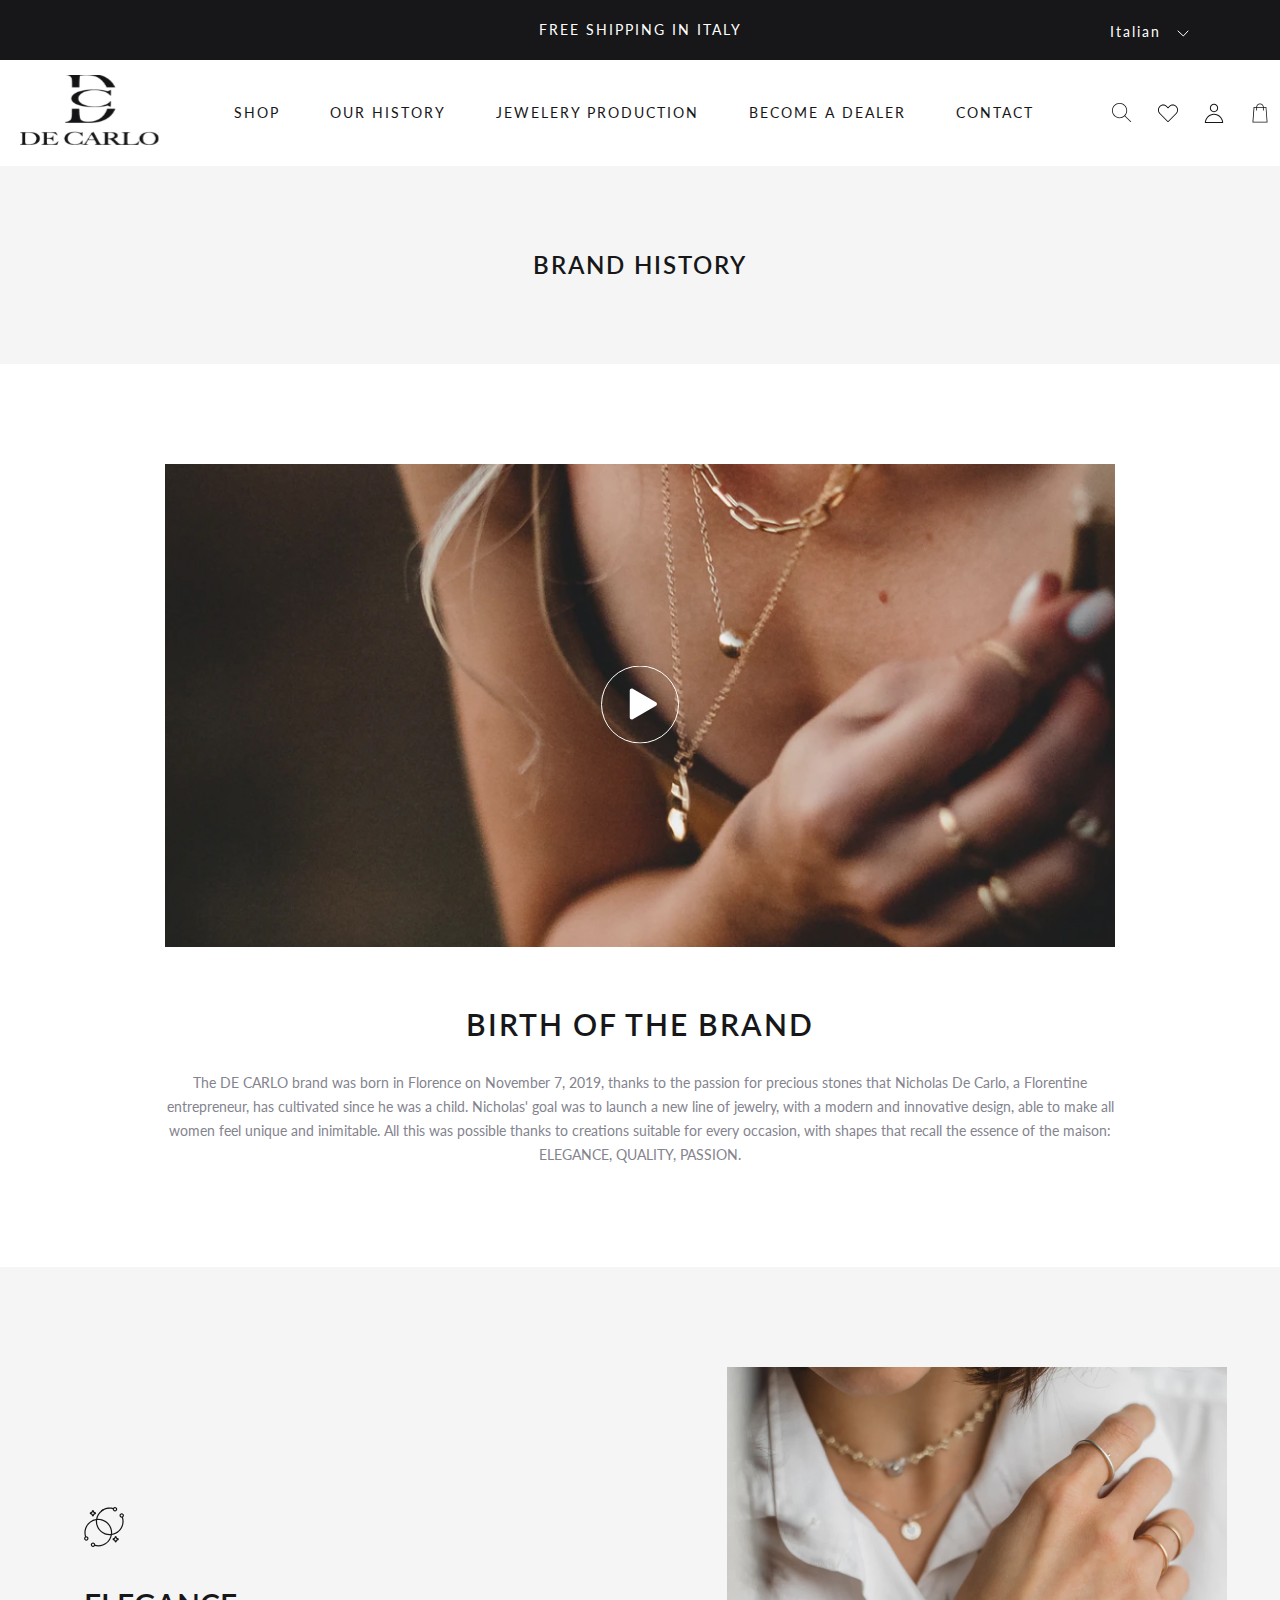
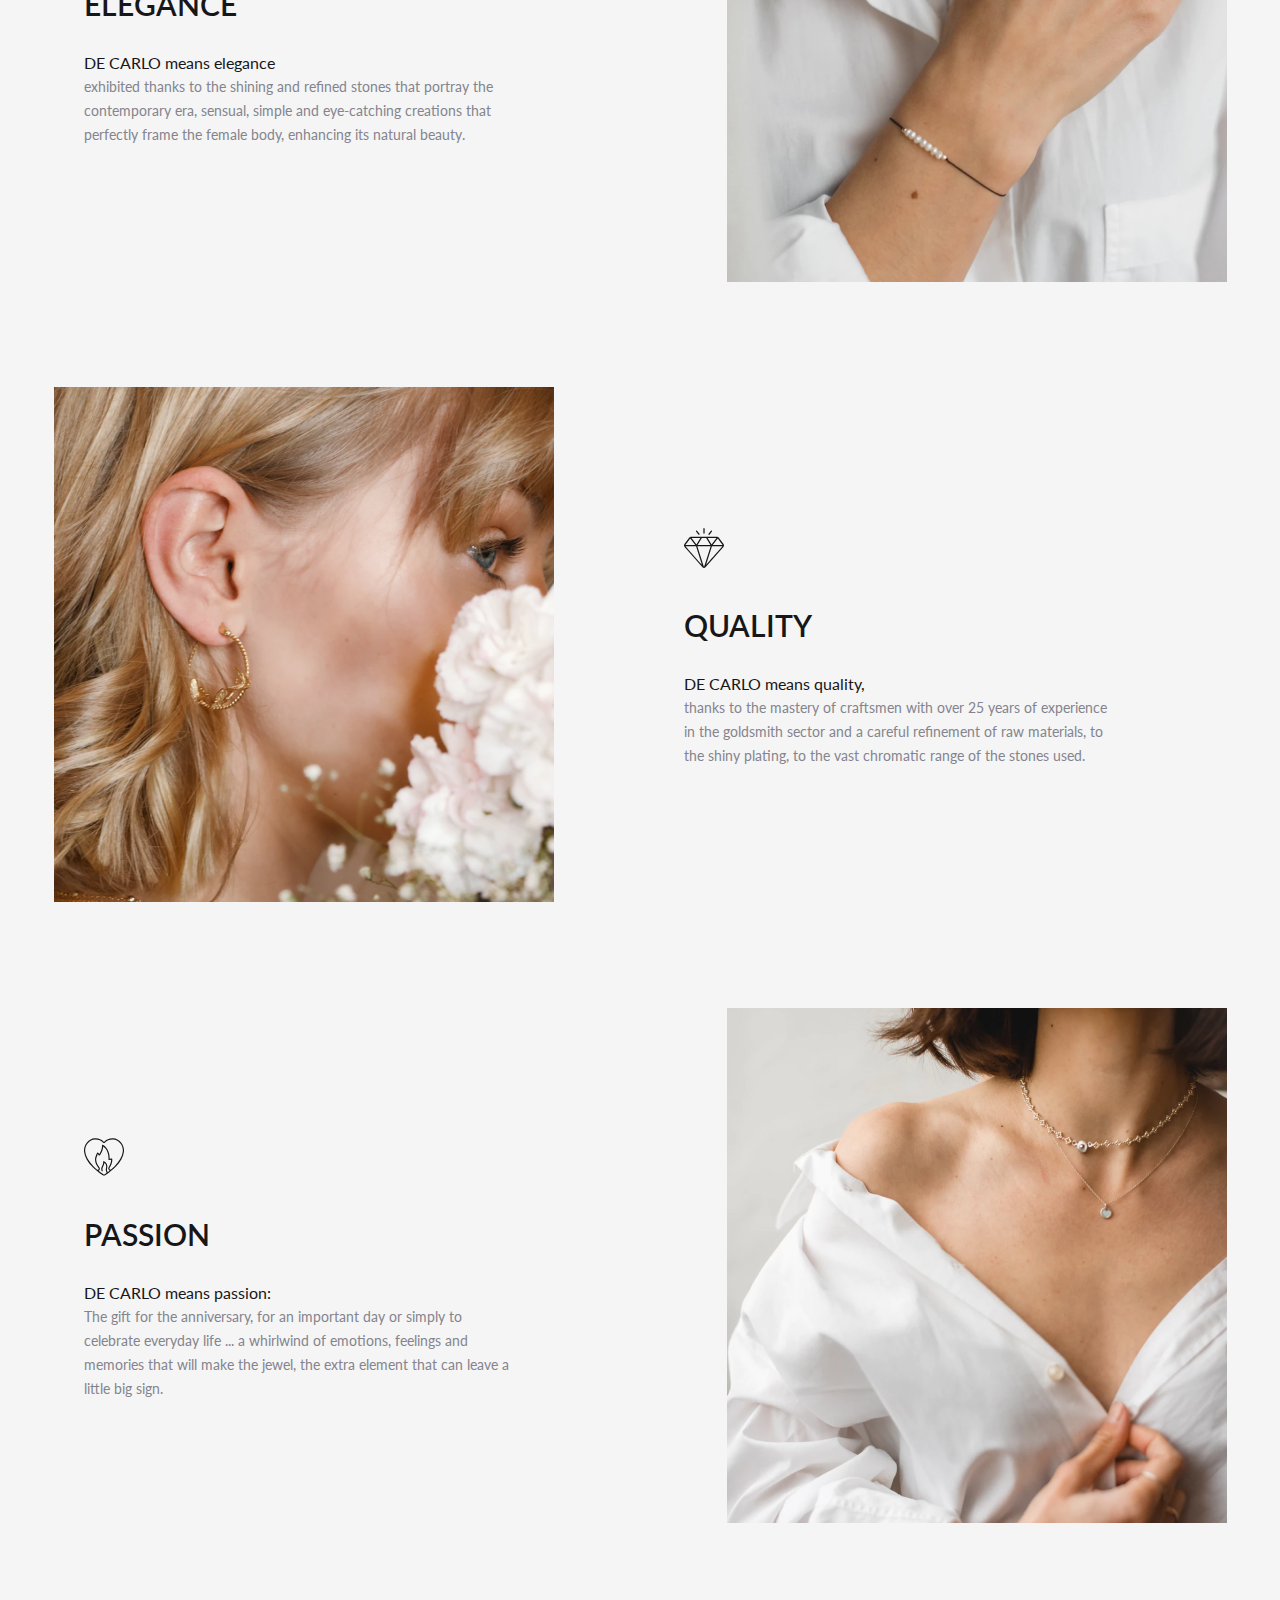
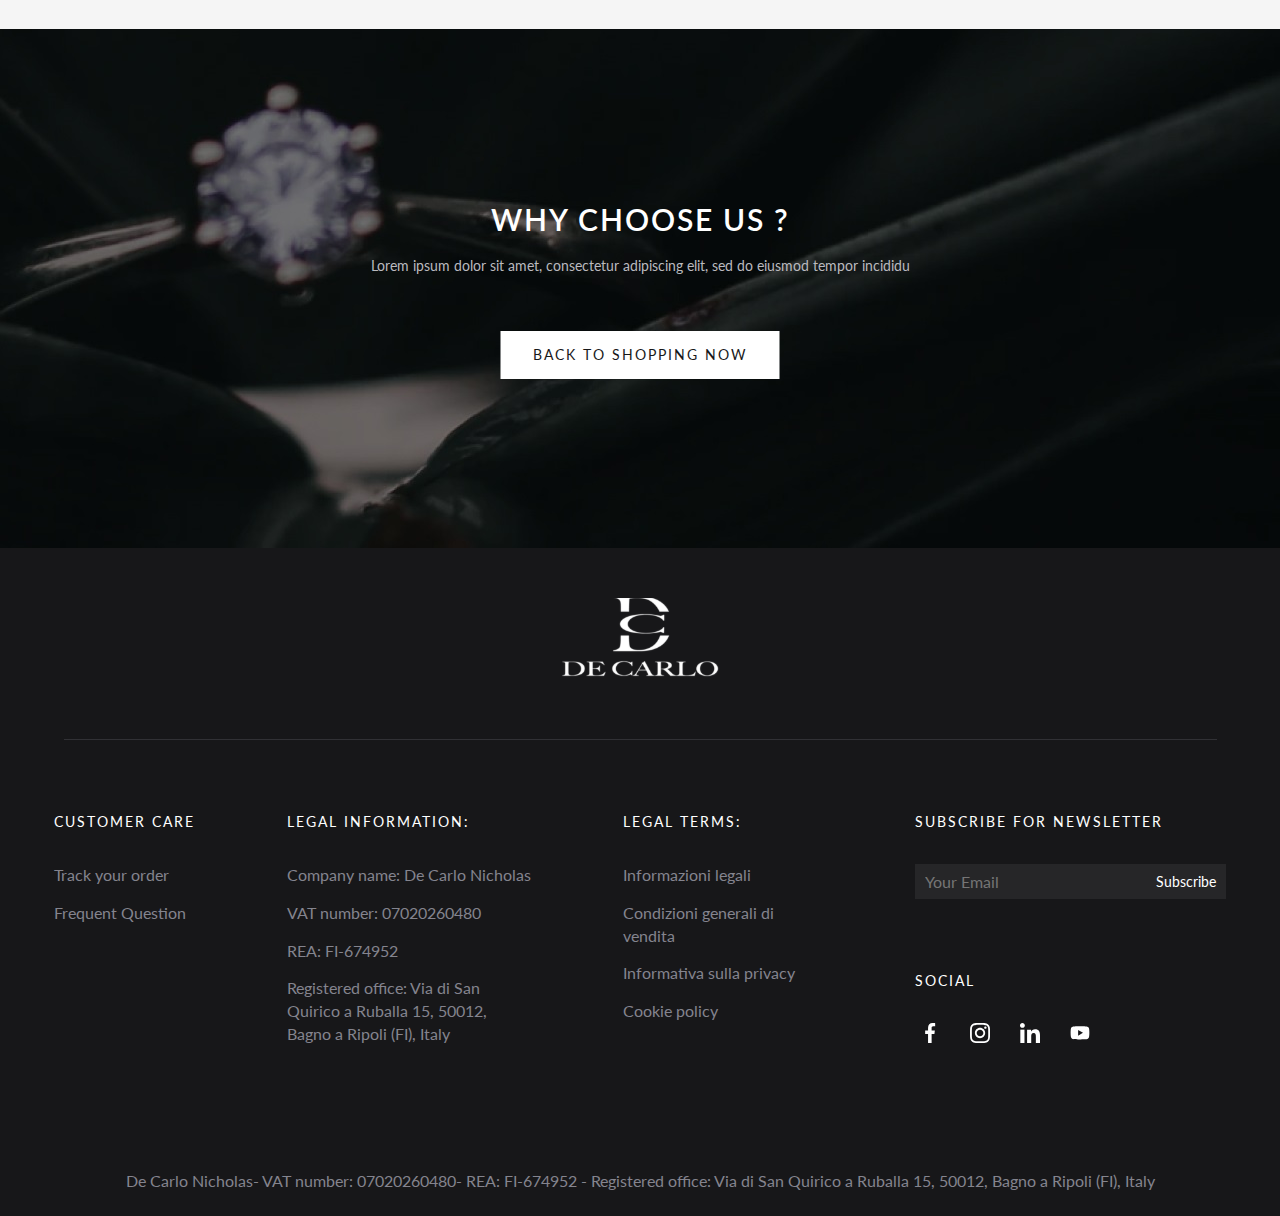
==== about.html @ 052325d5 "Add add 7 pages" ====
<!DOCTYPE html>
<html lang="en">

<head>
    <meta charset="UTF-8">
    <meta http-equiv="X-UA-Compatible" content="IE=edge">
    <meta name="viewport" content="width=device-width, initial-scale=1.0">
    <link rel="stylesheet" href="css/reset.css">
    <link rel="stylesheet" href="css/style.css">
    <link rel="stylesheet" href="css/base.css">
    <link rel="stylesheet" href="css/owl.carousel.css">
    <link rel="stylesheet" href="css/owl.theme.default.min.css">
    <link rel="stylesheet" href="css/responsive.css">
    <title>HISTORY</title>
</head>

<body>

    <div id="wrapper">
        <div class="header">
            <div class="header__wrapper">
                <div class="header__top">
                    <div class="header__container">
                        <span class="header__title spacing_2px">FREE SHIPPING IN ITALY</span>
                        <form action="" class="header__select">
                            <div class="header__form">
                                <select name="" id="" class=" header__input">
                                    <option class="header__option" >Italian</option>
                                    <option class="header__option" >English</option>
                                    <option class="header__option" >Laos</option>
                                    <option class="header__option" >Spanish</option>
                                    <option class="header__option" >Chinese</option>
                                </select>
                            </div>
                        </form>
                    </div>
                </div>
                <!-- end header-top -->
                <div class="header__bottom">
                    <div class="header__container">
                        <div class="header__nav d-flex align-item-center justify-content-between">
                            <a href="#" class="header__logo">
                                <img class="header--img__logo" src="images/logo_black.svg" alt="">
                            </a>
                            <ul class="header__navbar d-flex">
                                <li class="header__item active">
                                    <a href="index.html" class="header__link spacing_2px">SHOP</a>
                                    <div class="nav--down">
                                        <img src="images/Arrow-down.svg" alt="" class="nav--down__img">
                                    </div>
                                    <ul class="header__subnav">
                                        <li class="header__item">
                                            <a href="" class="header__link spacing_2px">T-Shirt</a>
                                        </li>
                                        <li class="header__item">
                                            <a href="" class="header__link spacing_2px">Hat</a>
                                        </li>
                                        <li class="header__item pb-sm-0">
                                            <a href="" class="header__link spacing_2px">Shorts</a>
                                        </li>
                                    </ul>
                                </li>
                                <li class="header__item">
                                    <a href="about.html" class="header__link spacing_2px">OUR HISTORY</a>
                                </li>
                                <li class="header__item">
                                    <a href="product_detail.html" class="header__link spacing_2px">JEWELERY PRODUCTION</a>
                                </li>
                                <li class="header__item">
                                    <a href="dealer.html" class="header__link spacing_2px">BECOME A DEALER</a>
                                </li>
                                <li class="header__item">
                                    <a href="contact.html" class="header__link spacing_2px">CONTACT</a>
                                </li>
                            </ul>
                            <ul class="header__operate d-flex">
                                <li class="header__manupication header__manupication--search">
                                    <a href="" class="header__links">
                                        <img src="images/search.svg" alt="" class="header__icon header__icon--search">
                                    </a>
                                    <div class="search__box">
                                        <form method="GET">
                                            <input type="text" placeholder="Search for product..." class="search__text">
                                            <div class="type__select">
                                                <select name="type" class="select__search">
                                                       <option value="T-Shirt">T-Shirt</option>
                                                       <option value="Hat">Hat</option>
                                                       <option value="Shorts">Shorts</option>
                                                   </select>
                                                <button type="submit" class="btn btn-danger btn-search">
                                                        <span>Find</span>
                                                   </button>
                                            </div>
                                        </form>
                                    </div>
                                </li>
                                <li class="header__manupication header__favor--hover">
                                    <a href="" class="header__links">
                                        <img src="images/loves.svg" alt="" class="header__icon">
                                    </a>
                                    <ul class="header__favor">
                                        <li class="header__favor--list">
                                            <img src="images/ring.jpg" alt="" class="header__favor--img">
                                            <div class="header__favor--info">
                                                <div class="header__favor--head d-flex align-item-center justify-content-between">
                                                    <h5 class="header__favor--name">Ring</h5>
                                                    <div class="header__favor--price--wrap">
                                                        <span class="header__favor--price">10.790.000đ</span>
                                                        <span class="header__favor--multiply">*</span>
                                                        <span class="header__favor--quantity">1</span>
                                                    </div>
                                                </div>
                                                <div class="header__favor--body d-flex align-item-center justify-content-between">
                                                    <span class="header__favor--des">Categorize:</span>
                                                    <span class="header__favor--delete">Delete</span>
                                                </div>
                                            </div>
                                        </li>
                                        <li class="header__favor--list">
                                            <img src="images/BRACELETS.jpg" alt="" class="header__favor--img">
                                            <div class="header__favor--info">
                                                <div class="header__favor--head  d-flex align-item-center justify-content-between">
                                                    <h5 class="header__favor--name">BRACELETS</h5>
                                                    <div class="header__favor--price--wrap">
                                                        <span class="header__favor--price">10.790.000đ</span>
                                                        <span class="header__favor--multiply">*</span>
                                                        <span class="header__favor--quantity">1</span>
                                                    </div>
                                                </div>
                                                <div class="header__favor--body d-flex align-item-center justify-content-between">
                                                    <span class="header__favor--des">Categorize:</span>
                                                    <span class="header__favor--delete">Delete</span>
                                                </div>
                                            </div>
                                        </li>
                                        <li class="header__favor--list">
                                            <img src="images/EARINGS.jpg" alt="" class="header__favor--img">
                                            <div class="header__favor--info">
                                                <div class="header__favor--head  d-flex align-item-center justify-content-between">
                                                    <h5 class="header__favor--name">EARINGS</h5>
                                                    <div class="header__favor--price--wrap">
                                                        <span class="header__favor--price">10.790.000đ</span>
                                                        <span class="header__favor--multiply">*</span>
                                                        <span class="header__favor--quantity">1</span>
                                                    </div>
                                                </div>
                                                <div class="header__favor--body d-flex align-item-center justify-content-between">
                                                    <span class="header__favor--des">Categorize:</span>
                                                    <span class="header__favor--delete">Delete</span>
                                                </div>
                                            </div>

                                        </li>
                                    </ul>
                                </li>
                                <li class="header__manupication header__user--hover">
                                    <a href="" class="header__links">
                                        <img src="images/user.svg" alt="" class="header__icon">
                                    </a>
                                    <ul class="header__user">
                                        <li class="header__user--list">
                                            <a href="" class="header__user--link">My Account</a>
                                        </li>
                                        <li class="header__user--list">
                                            <a href="" class="header__user--link">Purchase Order</a>
                                        </li>
                                        <li class="header__user--list">
                                            <a href="" class="header__user--link">Log out</a>
                                        </li>
                                    </ul>
                                </li>
                                <li class="header__manupication header__manupication--pd-0 header__manupication--sm-13">
                                    <a href="index.html" class="header__links">
                                        <img src="images/shopping-bag.svg" alt="" class="header__icon">
                                    </a>
                                </li>
                                <li class="header__manupication navbar--toggle">
                                    <img src="images/menu_2.svg" alt="" class="navbar--toggle__icon">
                                </li>
                            </ul>
                        </div>
                    </div>
                </div>
            </div>
            <div class="overlay"></div>
        </div>
        <!-- end header -->

        <div class="banner">
            <div class="banner__custom">
                <h1 class="heading banner__letter
                spacing_2px">BRAND HISTORY</h1>
            </div>
        </div>
        <!-- end banner -->
        <div class="brand">
            <div class="container">
                <div class="brand__image">
                    <img src="images/brand_1.jpg" alt="" class="brand__image--item">
                    <button class="btn btn__play">
                        <img class="btn__images"  src="images/play.svg" alt="">
                    </button>
                </div>
                <div class="brand__text">
                    <h2 class="heading brand__heading--item spacing_2px">BIRTH OF THE BRAND</h2>
                    <p class="description brand__description--item">The DE CARLO brand was born in Florence on November 7, 2019, thanks to the passion for precious stones that Nicholas De Carlo, a Florentine entrepreneur, has cultivated since he was a child. Nicholas' goal was to launch a new line
                        of jewelry, with a modern and innovative design, able to make all women feel unique and inimitable. All this was possible thanks to creations suitable for every occasion, with shapes that recall the essence of the maison: ELEGANCE,
                        QUALITY, PASSION.</p>
                </div>
            </div>
        </div>
        <!-- end brand -->
        <div class="about">
            <div class="container">
                <div class="about__item about__item--1 d-flex align-item-center justify-content-between">
                    <div class="about__image">
                        <img src="images/person3.jpg" alt="" class="about__images--item">
                    </div>
                    <div class="about__text order-first">
                        <div class="about__info">
                            <div class="about__icon">
                                <img src="images/bracelet.svg" alt="">
                            </div>
                            <p class="heading about__heading">ELEGANCE</p>
                            <p class="about__description--top description "> DE CARLO means elegance
                            </p>
                            <p class="about__description--bottom description ">
                                exhibited thanks to the shining and refined stones that portray the contemporary era, sensual, simple and eye-catching creations that perfectly frame the female body, enhancing its natural beauty.
                            </p>
                        </div>
                    </div>
                </div>
                <div class="about__item about__item--2 d-flex align-item-center">
                    <div class="about__image">
                        <img src="images/person2.jpg" alt="" class="about__images--item">
                    </div>
                    <div class="about__text">
                        <div class="about__info">
                            <div class="about__icon">
                                <img src="images/diamond.svg" alt="">
                            </div>
                            <p class="heading about__heading">QUALITY</p>
                            <p class="about__description--top description "> DE CARLO means quality,
                            </p>
                            <p class="about__description--bottom description ">

                                thanks to the mastery of craftsmen with over 25 years of experience in the goldsmith sector and a careful refinement of raw materials, to the shiny plating, to the vast chromatic range of the stones used.
                            </p>
                        </div>
                    </div>
                </div>


                <div class="about__item about__item--3 d-flex align-item-center justify-content-between">
                    <div class="about__image">
                        <img src="images/person4.jpg" alt=" " class="about__images--item ">
                    </div>
                    <div class="about__text  order-first">
                        <div class="about__info">
                            <div class="about__icon ">
                                <img src="images/passion.svg" alt="">
                            </div>
                            <p class="heading about__heading ">PASSION</p>
                            <p class="about__description--top description "> DE CARLO means passion:
                            </p>
                            <p class="about__description--bottom description ">
                                The gift for the anniversary, for an important day or simply to celebrate everyday life ... a whirlwind of emotions, feelings and memories that will make the jewel, the extra element that can leave a little big sign.
                            </p>
                        </div>
                    </div>
                </div>
            </div>
        </div>

        <div class="picture">
            <div class="picture__thumb picture--bg-about">
                <div class="container">
                    <div class="picture__text">
                        <h3 class="picture__heading  heading spacing_2px">WHY CHOOSE US ?</h3>
                        <p class="picture__description  description ">Lorem ipsum dolor sit amet, consectetur adipiscing elit, sed do eiusmod tempor incididu</p>
                        <div class="picture__button ">
                            <a href="" class="btn btn__buy btn--bg-white spacing_2px ">BACK TO SHOPPING NOW</a>
                        </div>
                    </div>
                </div>
            </div>
        </div>
        <div class="footer">
            <div class="container">
                <div class="footer__logo">
                    <img src="images/logo_white.svg" alt="" class="footer__logo--item">
                </div>
                <div class="footer__nav d-flex  justify-content-between">
                    <ul class="footer__list">
                        <li class="footer__item">
                            <a href="" class="heading footer__heading spacing_2px">CUSTOMER CARE</a>
                        </li>
                        <li class="footer__item--child">
                            <a href="" class="footer__request">Track your order</a>
                        </li>
                        <li class="footer__item--child">
                            <a href="" class="footer__request">Frequent Question</a>
                        </li>
                    </ul>
                    <ul class="footer__list footer__list--info">
                        <li class="footer__item">
                            <a href="" class="heading footer__heading spacing_2px">LEGAL INFORMATION:</a>
                        </li>
                        <li class="footer__item--child">
                            <p href="" class="footer__request footer__request--info ">Company name: De Carlo Nicholas</p>
                        </li>
                        <li class="footer__item--child">
                            <p href="" class="footer__request footer__request--info ">VAT number: 07020260480</p>
                        </li>
                        <li class="footer__item--child">
                            <p href="" class="footer__request footer__request--info ">REA: FI-674952</p>
                        </li>
                        <li class="footer__item--child footer__item--w200">
                            <p href="" class="footer__request footer__request--info ">Registered office: Via di San Quirico a Ruballa 15, 50012, Bagno a Ripoli (FI), Italy</p>
                        </li>

                    </ul>
                    <ul class="footer__list">
                        <li class="footer__item">
                            <a href="" class="heading footer__heading spacing_2px">LEGAL TERMS:</a>
                        </li>
                        <li class="footer__item--child">
                            <a href="" class="footer__request">Informazioni legali</a>
                        </li>
                        <li class="footer__item--child">
                            <a href="" class="footer__request footer__item--w200">Condizioni generali di vendita</a>
                        </li>
                        <li class="footer__item--child">
                            <a href="" class="footer__request">Informativa sulla privacy</a>
                        </li>
                        <li class="footer__item--child">
                            <a href="" class="footer__request">Cookie policy</a>
                        </li>
                    </ul>
                    <ul class="footer__list order-1">
                        <li class="footer__item">
                            <a href="" class="heading footer__heading spacing_2px">SUBSCRIBE FOR NEWSLETTER</a>
                            <form action="" class="footer__form">
                                <input type="text" placeholder="Your Email" class="footer__input">
                                <a href="" class="footer__button">Subscribe</a>
                            </form>
                        </li>
                        <li class="footer__item footer__social">
                            <a href="" class="footer__heading heading spacing_2px">SOCIAL</a>
                            <ul class="list__social d-flex align-item-center">
                                <li class="list__social--item">
                                    <a href="" class="list__item--links">
                                        <img src="images/facebook.svg" alt="" class="list__item--links">
                                    </a>
                                </li>
                                <li class="list__social--item">
                                    <a href="" class="list__item--links">
                                        <img src="images/instagram.svg" alt="" class="list__item--links">
                                    </a>
                                </li>
                                <li class="list__social--item">
                                    <a href="" class="list__item--links">
                                        <img src="images/linkedin.svg" alt="" class="list__item--links">
                                    </a>
                                </li>
                                <li class="list__social--item">
                                    <a href="" class="list__item--links">
                                        <img src="images/youtube.svg" alt="" class="list__item--links">
                                    </a>
                                </li>
                            </ul>
                        </li>
                    </ul>
                </div>
                <div class="footer__copyright">
                    <p class="footer__copyright--text">De Carlo Nicholas- VAT number: 07020260480- REA: FI-674952 - Registered office: Via di San Quirico a Ruballa 15, 50012, Bagno a Ripoli (FI), Italy</p>
                </div>
            </div>
        </div>
        <!-- end foooter -->
    </div>
</body>

</html>

<script src="js/jquery-3.6.0.js"></script>
<script src="js/owl.carousel.min.js"></script>
<script src="js/base.js"></script>
<script src="js/app.js"></script>
---- css/style.css ----
#wrapper {
    overflow: hidden;
}

.header {}

.header__container {
    max-width: 1300px;
    margin: auto;
}

.header__top {
    background: rgb(23, 23, 25);
    padding: 18px 0px;
    position: relative;
    z-index: 99;
}

.header__title {
    font-weight: 400;
    font-size: 14px;
    line-height: 24px;
    color: rgb(255, 255, 255);
    text-align: center;
    display: block;
}

.header__form {
    position: relative;
}

.header__form::after {
    content: "";
    background: url(../images/Arrow-down-white.svg) no-repeat;
    font-size: 1rem;
    top: 45%;
    right: 5px;
    width: 20px;
    position: absolute;
    height: 20px;
}

.header__input {
    background: transparent;
    border: none;
    font-weight: 400;
    font-size: 14px;
    line-height: 14px;
    letter-spacing: 2px;
    color: rgb(255, 255, 255);
    margin-right: 30px;
}

.header__select {
    position: absolute;
    right: 78px;
    top: 20px;
}

.header__option {
    color: white;
    background: rgb(23, 23, 25);
}

.header__bottom {}

.header__nav {
    position: relative;
    padding: 20px 0;
}

.header__images {}

.header__navbar {}

.header__navbar .header__item {
    padding: 0px 25px;
}

.header__navbar .header__link {
    font-size: 14px;
    line-height: 24px;
    color: rgb(23, 23, 25);
    flex: 0 0 auto;
    order: 0;
}

.header__operate {}

.header__operate .header__link {}

.header__operate .header__icon {}

.header__manupication {
    padding: 0px 13px;
    position: relative;
}

.header__manupication--pd-0 {
    padding-right: 0px;
}

.header__manupication--search {}

.search__box {
    padding: 15px;
    position: absolute;
    z-index: 2;
    left: -250px;
    width: 300px;
    top: 50px;
    opacity: 0;
    visibility: hidden;
    transition: all 0.2s ease-in-out;
    background: #dcdcdc;
}

.header__manupication--search .search__box::after {
    content: "";
    border-width: 20px 30px;
    border-style: solid;
    border-color: transparent transparent #dcdcdc transparent;
    position: absolute;
    right: -1px;
    top: -30px;
}

.header__manupication--search:hover .search__box,
.header__user--hover:hover .header__user,
.header__favor--hover:hover .header__favor {
    opacity: 1;
    visibility: visible;
}

.header__user {
    position: absolute;
    z-index: 2;
    top: 50px;
    width: 150px;
    left: -100px;
    background: #dcdcdc;
    opacity: 0;
    visibility: hidden;
    transition: all 0.2s ease-in-out;
}

.header__user::after {
    content: "";
    border-width: 20px 30px;
    border-style: solid;
    border-color: transparent transparent #dcdcdc transparent;
    position: absolute;
    right: -1px;
    top: -30px;
}

.header__favor {
    position: absolute;
    z-index: 2;
    top: 50px;
    width: 450px;
    left: -400px;
    background: #dcdcdc;
    opacity: 0;
    visibility: hidden;
    transition: all 0.2s ease-in-out;
}

.header__favor::after {
    content: "";
    border-width: 20px 30px;
    border-style: solid;
    border-color: transparent transparent #dcdcdc transparent;
    position: absolute;
    right: -1px;
    top: -30px;
}

.header__favor--list {
    display: flex;
    align-items: center;
    justify-content: space-between;
}

.header__favor--img {
    width: 40px;
    width: 42px;
    height: 42px;
    margin: 12px;
}

.header__favor--info {
    width: 100%;
    margin-right: 15px;
}

.header__favor--head {
    max-width: 100%;
}

.header__favor--name {
    margin-left: 10px;
}

.header__favor--price--wrap {}

.header__favor--price {}

.header__favor--multiply {}

.header__favor--quantity {}

.header__favor--body {
    padding: 0 10px;
}

.header__favor--des {}

.header__favor--delete {
    cursor: pointer;
}

.header__favor--delete:hover {
    color: #ff0000;
}

.search__text,
.select__search {
    height: 35px;
    width: 100%;
    padding: 0px 10px;
    font-size: 14px;
    margin-bottom: 10px;
    display: block;
    border: none;
}

.header__user--list {
    padding: 12px 16px;
}

.header__user--link {
    color: black;
    display: block;
    /* padding: 10px; */
    font-size: 14px;
    line-height: 18px;
}

.type__select {
    position: relative;
}

.type__select::after {
    content: "";
    display: block;
    position: absolute;
    width: 20px;
    height: 20px;
    right: 10px;
    top: 15px;
    background: url(../images/Arrow-down.svg) no-repeat;
    /* top: 50%; */
}

.btn.btn-search {
    padding: 5px 30px;
    color: white;
    background: rgb(239, 51, 64);
    float: right;
    cursor: pointer;
}

.banner {}

.banner__images {
    position: relative;
}

.banner__images img {}

.banner__text {
    position: absolute;
    bottom: 10%;
}

.banner__product {
    font-weight: 600;
    font-size: 30px;
    line-height: 45px;
    color: rgb(255, 255, 255);
}

.category {}

.category .container {
    padding-right: 15px;
    padding-left: 15px;
}

.category__top {}

.category__heading {
    margin-top: 100px;
    /* font-weight: 600; */
    font-size: 30px;
    line-height: 45px;
    margin-bottom: 45px;
}

.category__thumb {
    position: relative;
}

.category__list {}

.category__item {
    padding: 0px 10px;
}

.category__images {}

.category__images img {
    width: 100%;
}

.story {
    margin-top: 200px;
}

.story__item {
    display: flex;
}

.story__box {
    width: 50%;
}

.story__box--left {}

.story__box--right {
    background: rgb(245, 245, 245);
}

.story__text {
    max-width: 410px;
    margin: 122px auto auto;
}

.story__images {
    height: 590px;
    position: relative;
}

.story__heading {
    font-size: 30px;
    line-height: 45px;
}

.story__description {
    margin-top: 20px;
    color: rgb(132, 132, 142);
    line-height: 24px;
    font-size: 14px;
}

.btn.btn__story {
    margin-top: 70px;
    padding: 12px 32px;
    display: inline-block
}

.product {}

.product__heading {
    margin-bottom: 45px;
    font-size: 30px;
    line-height: 45px;
}

.product__item {
    position: relative;
    padding: 0px 10px;
}

.product__favorite {
    position: absolute;
    top: 20px;
    right: 40px;
    cursor: pointer;
    background: none;
}

.product__images {}

.product__images img {}

.product__info {
    text-align: center;
    margin-top: 20px;
}

.product__name {
    font-size: 16px;
    line-height: 24px;
    text-align: center;
    color: rgb(23, 23, 25);
    font-weight: 600;
    margin-top: 20px;
}

.product__price {
    font-size: 14px;
    line-height: 24px;
    text-align: center;
    color: rgb(85, 85, 98);
    margin-top: 10px;
    display: block;
    margin-bottom: 20px;
}

.product__item .btn__add {
    display: inline-block;
    border: 1px solid rgb(23, 23, 25);
    color: rgb(23, 23, 25);
    padding: 12px 23px;
    cursor: pointer;
}

.product .btn {}

.product__top {
    color: var(--primary-color);
    padding: 0 10px;
}

.product__count {
    color: var(--text-overlay);
}

.product__filters {
    display: flex;
}

.product__sort {
    display: flex;
}

.product__sort--alphabet {}

.product__icon--down {
    width: 10px;
    height: 10px;
    margin-left: 22px;
}

.product__filter {
    text-transform: uppercase;
}


/* collection */

.colection {}

.colection_thumb {
    position: relative;
}

.colection__images {}

.colection__text {
    position: absolute;
    top: 50%;
    width: 400px;
    transform: translateY(-50%);
}

.colection__heading {
    font-weight: 600;
    color: rgb(255, 255, 255) !important;
}

.colection__description {
    color: rgb(186, 186, 191);
    margin-top: 20px;
}

.colection__button {
    display: flex;
    margin-top: 20px;
}

.colection__button a.btn.btn__more {
    padding: 0px;
    margin-top: 0px;
}

.colection__next {
    margin-left: 10px;
}

.service {
    background: rgb(245, 245, 245);
}

.service__heading {
    padding-top: 100px;
    padding-bottom: 45px;
    font-size: 30px;
    line-height: 45px;
}

.service__list {}

.service__item {
    padding: 0 10px;
}

.service__thumb {
    background: rgb(255, 255, 255);
    text-align: center;
    padding: 60px 10px;
    margin-bottom: 100px;
}

.service__images {
    width: 40px;
    height: 40px;
    margin: auto;
    margin-bottom: 30px;
}

.service__info {}

.service__name {
    font-size: 16px !important;
}

.service__description {
    max-width: 240px;
    text-align: center;
    color: rgb(132, 132, 142);
    margin-top: 5px;
}

.service__button {
    margin-top: 37.5px;
}

.service__button .btn.btn__more {
    color: rgb(23, 23, 25);
}

.service__button .service__next {
    margin-left: 10px;
}

.footer {
    background: rgb(23, 23, 25);
}

.footer__nav {
    padding-top: 70px;
}

.footer__logo {
    padding: 50px 0;
    text-align: center;
    max-width: 100%;
    margin: auto;
    border-bottom: 1px solid #313135;
}

.footer__logo {}

.footer__logo--item {
    width: 158px;
}

.footer__logo--item {}

.footer__list {}

.footer__list--info {
    max-width: 300px;
}

.footer__item {
    padding-bottom: 30px;
}

.footer__item--child {
    padding: 0px 0px 15px;
}

.footer__item--w200 {
    width: 200px;
    display: block;
}

.footer__item .footer__heading {
    font-weight: 400;
    font-size: 14px;
    line-height: 24px;
    color: rgb(255, 255, 255);
}

.footer__request {
    color: rgb(132, 132, 142);
}

.footer__request--info {
    max-width: 247px;
}

.footer__form {
    position: relative;
    margin-top: 30px;
}

.footer__input {
    background: rgb(38, 38, 40);
    border: none;
    color: rgb(255, 255, 255);
    padding: 9px 100px 8px 10px;
}

.footer__button {
    color: rgb(255, 255, 255);
    position: absolute;
    right: 10px;
    top: 8px;
    font-size: 14px;
    font-weight: 400;
}

.footer__social {
    margin-top: 40px;
}

.list__social {
    margin-top: 30px;
}

.list__social--item {
    padding: 0px 15px;
}

.list__item--links {}

.list__item--images {}

.footer__copyright {
    margin-top: 68px;
}

.footer__copyright--text {
    color: #84848E;
    text-align: center;
    padding: 23px 0;
}


/* about */

.brand {}

.brand .container {
    max-width: 980px;
}

.banner {}

.banner__custom {
    background: #f5f5f5;
    padding: 82px 0;
    text-align: center;
}

.banner__about--item {}

.brand__image {
    position: relative;
    margin-top: 100px;
}

.brand__text {
    text-align: center;
    margin-top: 50px;
}

.banner__letter {
    font-size: 24px;
}

.brand__heading--item {
    font-size: 30px;
}

.brand__description--item {
    margin-top: 25px;
    color: #84848E;
}


/* end brand */

.about {
    margin-top: 100px;
    background: #F5F5F5;
}

.about__item {
    padding-top: 100px;
}

.about__item--1 {}

.about__item--2 {}

.about__item--3 {
    padding-bottom: 100px;
}

.about__item--1 .about__image,
.about__item--3 .about__image {}

.about__item--2 .about__image {
    margin-right: 100px;
}

.about__images--item {}

.about__text {
    max-width: 500px;
}

.about__info {
    max-width: 497px;
}

.about__icon {
    width: 40px;
}

.about__heading {
    margin-top: 30px;
    font-size: 30px;
    margin-bottom: 25px;
}

.about__description--bottom {
    color: #84848E;
}

.about__description--top {
    color: #171719;
    font-size: 16px !important;
    font-weight: 600;
}

.picture {}

.picture__thumb {
    position: relative;
}

.picture--bg-about {
    height: 519px;
    background: url(../images/about_conlection.jpg);
    background-size: cover;
    background-repeat: no-repeat;
}

.picture--bg-care {
    height: 506px;
    background: url(../images/care_banner.jpg);
    background-size: cover;
    background-repeat: no-repeat;
}

.reason__images {}

.picture__text {
    text-align: center;
    position: absolute;
    top: 50%;
    left: 50%;
    transform: translate(-50%, -50%);
}

.picture__heading {
    font-size: 30px;
    line-height: 40px;
    color: #FFFFFF !important;
}

.picture__description {
    color: #BABABF;
    margin-top: 15px;
    margin-bottom: 53px;
}

.picture__button .btn__buy {
    padding: 12px 32px;
}

.contact .container {
    max-width: 980px;
}

.form__group {
    padding: 0 10px;
    margin-top: 40px;
}

.form__control,
.form__select,
.form__option {
    display: block;
    width: 100%;
    Border: 1px solid rgba(236, 236, 236, 1);
    padding: 18px 0 18px 20px;
    margin-top: 10px;
}

.form__select--sort {
    padding: 0;
    margin: 0;
    border: none
}

.form__area {
    width: 100%;
    display: block;
    padding: 18px 0 18px 20px;
    Border: 1px solid rgba(236, 236, 236, 1);
    margin-top: 10px;
    min-height: 150px;
}

.form__select {
    position: relative;
}

.form__select::after {
    content: "â–¼";
    display: block;
    font-size: 1rem;
    top: 6px;
    right: 10px;
    position: absolute;
}

.form__control.col__full {
    width: 100%;
}

.select__wrapper {
    position: relative;
}

.select__wrapper::after {
    content: "";
    background: url(../images/Arrow-down.svg) no-repeat;
    top: 65%;
    right: 10px;
    width: 20px;
    position: absolute;
    height: 20px;
}

.select__wrapper--product::after {
    top: 7px;
    right: -35px;
}

.contact__heading {
    padding-top: 100px;
    text-align: center;
    font-size: 30px;
    margin-bottom: 15px;
}

.contact__description {
    text-align: center;
    color: #84848E;
}

.contact__form {
    margin-top: 100px;
}

.form__heading {
    font-size: 16px;
}

.form__comfirm {
    margin-top: 50px;
}

.form__comfirm {
    margin-top: 50px;
}

.form__check--transparent {
    position: absolute;
    opacity: 0;
    cursor: pointer;
    height: 0;
    width: 0;
}

.form__confirm--text {
    margin-left: 30px;
}


/* Hide the browser's default checkbox */

.form__group--confirm {
    display: block;
    position: relative;
    padding-left: 45px;
    margin-bottom: 20px;
    cursor: pointer;
    user-select: none;
}

.form__check--transparent {
    position: absolute;
    opacity: 0;
    cursor: pointer;
    height: 0;
    width: 0;
}


/* Create a custom checkbox */

.checkmark {
    position: absolute;
    top: 0;
    left: 0;
    height: 24px;
    width: 24px;
    background: #FFFFFF;
    /* Border */
    border: 1px solid #ECECEC;
}

.checkmark:after {
    content: "";
    position: absolute;
    display: none;
}


/* On mouse-over, add a grey background color */

.form__check--transparent:checked~.checkmark:after {
    display: block;
}

.form__check--transparent:checked~.checkmark {
    background-color: #2196F3;
}


/* Style the checkmark/indicator */

.form__group--confirm .checkmark:after {
    left: 7px;
    top: 3px;
    width: 5px;
    height: 10px;
    border: solid white;
    border-width: 0 3px 3px 0;
    -webkit-transform: rotate(45deg);
    -ms-transform: rotate(45deg);
    transform: rotate(45deg);
}

.form__comfirm .btn__send {
    padding: 13px 38px;
    color: #fff;
    margin-bottom: 100px;
    margin-top: 30px;
    cursor: pointer;
}


/* faq */

.faq {}

.faq .container {
    max-width: 980px;
}

.faq__top {
    padding: 100px 10px 0 10px;
}

.faq__item {
    padding: 0 40px;
}

.faq__acorrdion {
    border-bottom: 1px solid #ABAAB2;
}

.faq__links {
    color: #BABCC4;
    padding: 10px;
    line-height: 16px;
}

.faq__links:hover {
    color: var(--primary-color);
    border-bottom: 2px solid var(--primary-color)
}

.faq__links.active {
    color: var(--primary-color);
    border-bottom: 2px solid var(--primary-color);
    padding: 10px;
}

.faq__button {
    color: var(--primary-color);
    font-weight: 600;
    width: 100%;
    text-align: left;
    padding: 40px 0;
    position: relative;
    transition: all 0.3s ease-in-out;
}

.faq__button.active {
    border-bottom: none;
    transition: all 0.3s;
}

.faq__button::after {
    content: "";
    display: block;
    background: url(../images/line__through.svg) no-repeat;
    top: 45%;
    right: 10px;
    width: 20px;
    position: absolute;
    height: 20px;
    cursor: pointer;
}

.faq__button::before {
    content: "";
    display: block;
    background: url(../images/line__through.svg) no-repeat;
    transform: rotate(-90deg);
    top: 36px;
    right: 1px;
    width: 20px;
    position: absolute;
    cursor: pointer;
    height: 20px;
}

.faq__content {
    display: none;
}

.faq__content.active {
    display: block;
}

.faq .active::after {
    content: "";
    display: block;
    background: url(../images/line__through.svg) no-repeat;
    font-size: 1rem;
    top: 45px;
    right: 10px;
    width: 20px;
    position: absolute;
    height: 20px;
    cursor: pointer;
}

.faq .active::before {
    content: none
}

.faq__panel {
    max-height: 0;
    overflow: hidden;
    transition: max-height 0.5s ease-out;
}

.faq__text {
    color: var(--text-overlay);
    padding-bottom: 20px;
}

.faq__question,
.faq__contact {
    color: var(--primary-color);
    padding: 100px 0;
    text-align: center;
    font-weight: 600;
    line-height: 30px;
    font-size: 20px;
}

.faq__contact {
    text-decoration: underline;
}


/* lists */

.list {}

.list .container {}

.list__heading {
    text-align: center;
    font-size: 30px;
}

.list__description {
    color: var(--text-overlay);
    margin-top: 15px;
    text-align: center;
}

.list__description--underline {
    text-decoration: underline;
    color: var(--text-overlay);
}

.list__description--underline {
    text-decoration: underline;
}

.list__contact {}

.list__item {
    padding: 0 10px;
}

.list__thumb {
    margin-top: 50px;
    border: 1px solid #ECECEC;
}

.list__icon {
    width: 40px;
    height: 40px;
    margin: auto;
    margin-bottom: 36.67px;
    margin-top: 56.67px;
}

.list__icon img {}

.list__info {}

.list__title {
    text-align: center;
    font-size: 16px;
    display: block;
}

.list__bottom {
    text-align: center;
    color: var(--text-overlay);
}

.list__link {
    color: var(--text-overlay);
}

.list__openning {
    text-align: center;
}

.list__open {
    margin-top: 80px;
    color: var(--primary-color);
    font-size: 16px;
    font-weight: 600;
}

.list__date {
    color: var(--text-overlay);
}

.list__care {
    padding: 0 38px;
}

.btn__care {
    padding: 13px 36px;
}


/* page detail */

.detail {}

.breadcrumb {
    display: flex;
}

.breadcumb__link {
    color: #BABCC4;
    font-size: 15px;
    line-height: 24px;
}

.breadcumb__link::after {
    content: "";
    display: inline-block;
    width: 5px;
    height: 5px;
    background: #9EA0A8;
    border-radius: 5px;
    margin-left: 15px;
    margin-right: 15px;
    margin-bottom: 3px;
}

.product__detail .product__left {
    padding-left: 10px;
}

.show__product {
    position: relative;
    overflow: hidden;
    width: 100%;
    height: 672px;
}

.show__image {}

.product__list {
    margin-top: 20px;
    position: relative;
}

.product__thumb .btn__play {
    width: 48px;
}

.product__list button.owl-prev {
    position: absolute;
    left: 0;
}

.product__list button.owl-prev {
    position: absolute;
    left: 0;
}

.product__list button.owl-next {
    right: 0;
}

.product__title {}

.product__column {
    padding: 0 50px;
}

.product__cost {
    margin-top: 20px;
}

.product__ruler {}

.product__ruler img {
    display: inline-block;
}

.product__size {
    margin-top: 52px;
}

.product__sizename {
    padding: 0 10px;
}

.product__amount {
    margin-left: 10px;
    border: 1px solid var(--border-color);
}

.product__box {
    padding: 0 10px;
}

.product__ruler {
    display: inline-block;
    width: 20px;
    height: 20px;
    margin-right: 10px;
}

.product__find {
    color: var(--text-overlay);
    padding: 0 10px;
}

.select__wrapper--size {}

.select__wrapper--size::after {
    top: 50%;
}

.product__add {
    margin-top: 40px;
    position: relative;
}

.value__button {
    display: inline-block;
    padding: 11px 0;
    cursor: pointer;
}

.value__button.minus {
    padding-left: 18px;
}

.value__button.plush {
    padding-right: 18px;
}

.number__item {
    border: none;
    width: 75px;
    text-align: center;
}

.product__add .btn__add {
    display: inline-block;
    border: 1px solid rgb(23, 23, 25);
    color: rgb(23, 23, 25);
    padding: 11px 79px;
    cursor: pointer;
    border: 1px solid var(--border-color);
    margin-left: 15px;
}

.product__add .product__favorite {
    border: 1px solid var(--border-color);
    padding: 11px 15px;
    position: static;
    margin-left: 15px;
}

.product__right .btn__buynow {
    display: block;
    width: 100%;
    padding: 13px 0;
    color: #fff;
    text-align: center;
    cursor: pointer;
}

.product__right .btn__get {
    padding: 7px 13px;
    background: #F5F5F5;
    margin-top: 30px;
    cursor: pointer;
}

.product__description {
    color: var(--text-overlay);
    margin-top: 30px;
}

.product__gift {
    color: var(--primary-color);
    font-weight: 600;
}

.product__ring {
    margin-top: 30px;
    width: 500px;
    height: 290px;
}

.tab__product {}

.tab__product .faq__links {
    padding: 37px 0;
    transition: all 0.2s;
}

.tab__product .faq__links.active {
    font-weight: 600;
}

.product__catalog {
    padding: 0 10px;
}

.product__object {
    position: relative;
    padding: 15px 0;
}

.product__object::before {
    content: "";
    position: absolute;
    width: 6px;
    height: 6px;
    top: 50%;
    border-radius: 6px;
    background: #46484F;
}

.product__control {
    padding-left: 10px;
}

.product__link {
    margin-left: 20px;
    color: var(--text-overlay);
}

.product__headline {
    font-size: 24px;
}

.refund__heading {
    font-size: 37px;
}

.refund__description {
    font-size: 24px;
    line-height: 24px;
}


/* form__payment */

.cards__icon {
    margin-bottom: -25px;
    padding: 0 10px;
    margin-top: 20px;
}

.form__payment {}

.form__payment .form__group {}

.detail__item {
    padding: 0 20px;
}


/* news */

#NEWS {
    font-family: "Syne", sans-serif;
}

.news__text {
    width: 500px;
    padding: 20px;
}

.news__heading {
    font-size: 50px;
}

.news__box {
    padding: 0 10px;
    background: #c31432;
    background: #6441A5;
    /* fallback for old browsers */
    background: -webkit-linear-gradient(to right, #2a0845, #6441A5);
    /* Chrome 10-25, Safari 5.1-6 */
    background: linear-gradient(to right, #2a0845, #6441A5);
    /* W3C, IE 10+/ Edge, Firefox 16+, Chrome 26+, Opera 12+, Safari 7+ */
    margin-bottom: 20px;
    border-radius: 20px;
}

.news__cate {
    color: #fdf3f3;
}

.new__title {
    color: white !important;
    display: block;
    padding-bottom: 3px;
    padding-top: 10px;
}

.new__desciption {
    color: #a89c9c;
}

.new__image {
    width: 220px;
}

#OUR_SERVICE .service__thumb {
    border: 1px solid var(--border-color);
    margin-bottom: 0;
}
---- css/base.css ----
@import url('https://fonts.googleapis.com/css2?family=Lato:ital,wght@0,300;0,400;0,700;1,300;1,400;1,700&display=swap');
@import url("https://fonts.googleapis.com/css2?family=Syne:wght@400;600;700;800&display=swap");
* {
    margin: 0;
    padding: 0;
    box-sizing: border-box;
    -webkit-box-sizing: border-box;
    -moz-box-sizing: border-box;
    -o-box-sizing: border-box;
}

:root {
    --primary-color: #171719;
    --text-overlay: #84848E;
    --border-color: #ECECEC;
}

body {
    font-family: 'Lato', sans-serif;
    box-sizing: border-box;
    background: #fff;
    color: #171719;
    line-height: 1.42857;
}

a {
    text-decoration: none;
    transition: all 0.3s ease;
    -webkit-transition: all 0.3s ease;
    -moz-transition: all 0.3s ease;
    -o-transition: all 0.3s ease;
}

a:focus {
    outline: 0;
    text-decoration: none;
    background: none;
}

a:hover {
    outline: none;
    transition: all 0.3s ease;
    -webkit-transition: all 0.3s ease;
    -moz-transition: all 0.3s ease;
    -o-transition: all 0.3s ease;
}

li {
    list-style-type: none;
}

ul,
h1 {
    margin: 0;
}

input:focus,
button:focus {
    outline: 0;
    transition: all 0.4s ease;
    outline: none !important
}

img {
    width: 100%;
    max-width: 100%;
    height: 100%;
}

button {
    background: none;
    border: none;
    outline: none;
}

.m-0 {
    margin: 0;
}

.mt-5 {
    margin-top: 5px;
}

.mt-10 {
    margin-top: 10px;
}

.mt-15 {
    margin-top: 16px;
}

.mt-16 {
    margin-top: 15px;
}

.mt-35 {
    margin-top: 35px;
}

.mt-40 {
    margin-top: 40px;
}

.mt-60 {
    margin-top: 60px;
}

.mt-80 {
    margin-top: 80px;
}

.mt-85 {
    margin-top: 85px;
}

.mt-100 {
    margin-top: 100px;
}

.mt-200 {
    margin-top: 200px;
}

.mb-50 {
    margin-bottom: 50px;
}

.mb-55 {
    margin-bottom: 55px;
}

.mb-20 {
    margin-bottom: 20px;
}

.mb-100 {
    margin-bottom: 100px;
}

.ml-100 {
    margin-left: 100px;
}

.d-none {
    display: none;
}

select {
    -webkit-appearance: none;
    appearance: none;
}

.pd-pl-0 {
    padding-left: 0;
}

.full-section {
    width: 100%;
}

.text-center {
    text-align: center;
}

.fs-30px {
    font-size: 30px;
}

.border-bottom {
    border-bottom: 1px solid #ececec;
}

.nav--down {
    display: none;
}

.w-50 {
    width: 50%;
}

input[type=number]::-webkit-inner-spin-button,
input[type=number]::-webkit-outer-spin-button {
    -webkit-appearance: none;
    margin: 0;
}

.col-1 {
    -webkit-box-flex: 0;
    -ms-flex: 0 0 8.333333%;
    flex: 0 0 8.333333%;
    max-width: 8.333333%
}

.col-2 {
    -webkit-box-flex: 0;
    -ms-flex: 0 0 16.666667%;
    flex: 0 0 16.666667%;
    max-width: 16.666667%
}

.col-3 {
    -webkit-box-flex: 0;
    -ms-flex: 0 0 25%;
    flex: 0 0 25%;
    max-width: 25%
}

.col-4 {
    -webkit-box-flex: 0;
    -ms-flex: 0 0 33.333333%;
    flex: 0 0 33.333333%;
    max-width: 33.333333%
}

.col-5 {
    -webkit-box-flex: 0;
    -ms-flex: 0 0 41.666667%;
    flex: 0 0 41.666667%;
    max-width: 41.666667%
}

.col-6 {
    -webkit-box-flex: 0;
    -ms-flex: 0 0 50%;
    flex: 0 0 50%;
    max-width: 50%
}

.col-7 {
    -webkit-box-flex: 0;
    -ms-flex: 0 0 58.333333%;
    flex: 0 0 58.333333%;
    max-width: 58.333333%
}

.col-8 {
    -webkit-box-flex: 0;
    -ms-flex: 0 0 66.666667%;
    flex: 0 0 66.666667%;
    max-width: 66.666667%
}

.col-9 {
    -webkit-box-flex: 0;
    -ms-flex: 0 0 75%;
    flex: 0 0 75%;
    max-width: 75%
}

.col-10 {
    -webkit-box-flex: 0;
    -ms-flex: 0 0 83.333333%;
    flex: 0 0 83.333333%;
    max-width: 83.333333%
}

.col-11 {
    -webkit-box-flex: 0;
    -ms-flex: 0 0 91.666667%;
    flex: 0 0 91.666667%;
    max-width: 91.666667%
}

.col-12 {
    -webkit-box-flex: 0;
    -ms-flex: 0 0 100%;
    flex: 0 0 100%;
    max-width: 100%
}

.d-flex {
    display: flex;
    margin-right: -10px;
    margin-left: -10px;
    flex-wrap: wrap;
}

.align-item-center {
    align-items: center;
}

.justify-content-between {
    justify-content: space-between;
}

.justify-content-center {
    justify-content: center;
}

.btn {
    display: inline-block;
    font-weight: 400;
    font-size: 14px;
    line-height: 24px;
    /* identical to box height, or 171% */
    color: #171719;
}

.btn--bg-black {
    background: #171719;
}

.banner .btn.btn__buy {
    margin-top: 22px;
    padding: 12px 23px;
}

.btn.btn__category {
    position: absolute;
    bottom: 30px;
    left: 50%;
    transform: translateX(-50%);
    text-transform: uppercase;
    padding: 13px 43px;
}

.btn.btn__more {
    color: #FFFFFF;
    padding: 0;
    margin-top: 0;
}

.btn--bg-white {
    background: #FFFFFF;
}

.btn--bg-tranparent {
    background: none;
}

button.owl-prev {
    position: absolute;
    left: 50px;
    top: 50%;
    transform: translateY(-50%);
}

button.owl-next {
    position: absolute;
    right: 50px;
    top: 50%;
    transform: translateY(-50%);
}

button.owl-prev span {
    color: rgb(255, 255, 255);
    font-size: 62px;
    font-weight: 300;
}

button.owl-next span {
    color: rgb(255, 255, 255);
    font-size: 62px;
    font-weight: 300;
}

.owl-theme .owl-nav [class*=owl-]:hover {
    background: none !important;
}

:focus-visible {
    outline: none;
}

.spacing_2px {
    letter-spacing: 2px;
}

.container {
    max-width: 1183px;
    width: 100%;
    padding-right: 15px;
    padding-left: 15px;
    margin-right: auto;
    margin-left: auto
}

.navbar--toggle {
    display: none;
}

.overlay {
    position: fixed;
    top: 0;
    left: 0;
    right: 0;
    bottom: 0;
    width: 100%;
    height: 100%;
    background: rgba(0, 0, 0, 0.4);
    z-index: 2;
    display: none;
}

.header__subnav {
    display: none;
}

.overlay.active {
    z-index: 1;
    display: block;
}

.btn.btn__play {
    background: none;
    border: none;
    cursor: pointer;
}

.btn.btn__play {
    position: absolute;
    left: 50%;
    top: 50%;
    transform: translate(-50%, -50%);
    background: none;
    border: none;
}

.heading {
    font-weight: 600;
    color: #171719;
}

.description {
    font-weight: 400;
    font-size: 14px;
    line-height: 24px;
}

.order-first {
    order: -1;
}

.owl-theme .owl-nav {
    display: block !important;
}

.detail .owl-carousel {
    z-index: 0;
}
---- css/responsive.css ----
@media screen and (max-width: 1280px) {
    .container {
        max-width: 1183px;
    }
    .header__bottom .header__nav {
        padding: 15px 30px;
        z-index: 99;
        background: white;
    }
    .about__info {
        padding: 0 30px;
    }
}


/*Ipad ngang(1024 x 768)*/

@media screen and (max-width: 1024px) {
    .container {
        max-width: 970px;
    }
    .navbar--toggle {
        display: block;
        cursor: pointer;
    }
    .header__bottom .header__navbar {
        display: block;
    }
    .header__bottom .header__nav {
        padding: 10px 15px;
        z-index: 99;
        background: white;
    }
    .header__bottom .header__navbar {
        top: 63px;
        position: absolute;
        background: white;
        z-index: 99;
        width: 100%;
        opacity: 0;
        visibility: hidden;
        transition: all 0.5s ease-in-out;
    }
    .header__bottom .header__navbar.active {
        opacity: 1;
        visibility: visible;
    }
    .header__navbar .header__item {
        padding: 30px 50px;
    }
    .header__manupication--sm-13 {
        padding: 0px 13px;
    }
    .btn.btn__category.btn--pd-17 {
        padding: 13px 17px
    }
    .btn.btn__category.btn--pd-26 {
        padding: 13px 26px
    }
    .btn.btn__category.btn--pd-20 {
        padding: 13px 26px
    }
    .story__images img {
        width: 100%;
    }
    .banner__product {
        font-size: 18px;
    }
    button.owl-prev {
        left: 0;
    }
    button.owl-next {
        right: 0;
    }
    .story,
    .product {
        margin-top: 80px;
    }
    .service__description {
        max-width: 100%;
    }
    .footer__request--info {
        max-width: 100%;
    }
    .footer__item--w200 {
        width: 100%;
    }
    .about__item {
        display: block;
        padding: 0 15px;
        padding-top: 40px;
    }
    .about__item--1 .about__image,
    .about__item--3 .about__image {
        margin-left: 0;
    }
    .about__item--2 .about__image {
        margin-right: 0;
    }
    .about__icon {
        margin-top: 32px;
    }
    .about__text {
        max-width: 100%;
    }
    .about__description--bottom {
        padding-bottom: 40px;
    }
    .faq__button::after {
        content: "";
        display: block;
        background: url(../images/line__through.svg) no-repeat;
        font-size: 1rem;
        top: 45%;
        right: 9px;
        width: 20px;
        position: absolute;
        height: 20px;
        cursor: pointer;
    }
    .faq__button::before {
        content: "";
        display: block;
        background: url(../images/line__through.svg) no-repeat;
        transform: rotate(-90deg);
        font-size: 1rem;
        top: 35px;
        right: 0px;
        width: 20px;
        position: absolute;
        cursor: pointer;
        height: 20px;
    }
    .footer__list {
        max-width: 100%;
        flex: 0 0 100%;
        margin-top: 0px;
    }
    .footer__input {
        padding: 9px 0 9px 10px;
        width: 100%;
    }
    .order-1 {
        order: -1;
    }
    .nav--down {
        position: absolute;
        top: 30px;
        right: 5%;
        display: block;
        cursor: pointer;
        transition: all 0.5s ease;
    }
    .nav--down.turn_up {
        transform: rotate(180deg);
    }
    .header__subnav {
        position: relative;
        left: 20px;
        display: none;
        transition: all 0.5s ease;
    }
    .header__subnav.active {
        display: block;
    }
}

@media screen and (max-width: 992px) {
    .container {
        max-width: 970px;
    }
    .banner__text {
        position: absolute;
        bottom: 15px;
        left: 15px;
    }
    .colection__images {
        height: 100%;
    }
    .footer__nav {
        padding: 40px 15px;
    }
    .banner__images {
        height: 320px;
    }
    .story__text {
        margin: 0;
        padding: 60px 30px 0px 30px;
    }
    .service__item {
        flex: 0 0 50%;
        max-width: 50%;
        padding: 0 15px;
    }
    .service__thumb {
        margin-bottom: 30px;
    }
    .faq__item {
        width: 20%;
    }
    .product__column {
        padding: 0 10px;
    }
    .product__add {
        margin-top: 30px;
        display: block;
    }
    .product__amount {
        margin-right: 10px;
    }
    .product__control {
        margin-top: 15px;
        padding: 0 10px;
    }
    .product__detail .product__left,
    .product__right {
        max-width: 100%;
        flex: 0 0 100%;
        padding: 0 15px;
    }
    .number__item {
        width: 90%;
    }
    .product__control {
        padding: 0 20px;
    }
    .product__add .btn__add {
        margin-left: 0;
        padding: 11px 249px;
    }
    .product__right .btn__get {
        width: 100%;
        text-align: center;
    }
    .product__ring {
        width: 100%;
        height: 450px;
    }
    .tab__product .faq__item {
        width: auto;
    }
    .product__packet {
        align-items: center;
    }
    .list__item {
        max-width: 100%;
        flex: 0 0 100%;
    }
}


/*Ipad dọc(768 x 1024)*/

@media screen and (max-width: 768px) {
    .container {
        max-width: 720px;
    }
    .category__item,
    .product__item {
        flex: 0 0 50%;
        max-width: 50%;
        padding: 0px 7.5px;
    }
    .story__item {
        display: block;
        margin-bottom: 0;
    }
    .story__box {
        width: 100%;
    }
    .story__text {
        max-width: 100%;
    }
    .btn.btn__story {
        margin: 70px 0 60px 0;
    }
    .product__images img {
        width: 100%;
    }
    .product__price {
        margin-bottom: 20px;
    }
    .colection {
        height: 210px;
    }
    .service__description {
        max-width: 305px;
        font-size: 14px;
        line-height: 24px;
        margin: auto;
    }
    .header__top .header__container {
        display: flex;
        justify-content: space-between;
        align-items: center;
        padding: 13px 15px;
    }
    .header__select {
        position: static;
    }
    .product__filters {
        margin-top: 20px;
    }
    .colection_thumb {
        height: auto;
    }
    .brand__image {
        margin-top: 40px;
    }
    .brand__text {
        margin-top: 30px;
    }
    .brand__heading--item {
        font-size: 20px;
    }
    .brand__description--item {
        font-size: 14px;
    }
    .about__item--2,
    .about__item--3 {
        padding-top: 70px;
    }
    .about__item--3 {
        padding-bottom: 40px;
    }
    .about__description--bottom {
        padding-bottom: 40px;
    }
    .reason__heading {
        font-size: 20px;
        line-height: 30px;
    }
    .reason__text {
        width: 345px;
    }
    .reason__thumb {
        height: 322px;
    }
    .header__bottom .header__navbar.active {
        opacity: 1;
        visibility: visible;
        top: 95px;
    }
    .form__group {
        flex: 0 0 100%;
        max-width: 100%;
    }
    .contact__form {
        margin-top: 50px;
    }
    .form__comfirm .btn__send {
        margin-bottom: 40px;
    }
    .faq__button {
        padding: 20px 72px 20px 0px;
    }
    .faq__button::before {
        top: 18px;
    }
    .banner__letter {
        font-size: 18px;
    }
    .faq__question,
    .faq__contact {
        display: block;
        padding: 60px 15px 40px 15px;
    }
    .wrapper__faqtab {
        margin-top: 37px;
    }
    .list__heading {
        font-size: 20px;
        margin-bottom: 5px;
        margin-top: 40px;
        padding: 0 15px;
    }
    .list__thumb {
        margin-top: 20px;
    }
    .list__open {
        margin-top: 40px;
        font-size: 14px;
    }
    .product {
        margin-top: 40px;
    }
    .number__item {
        width: 85%;
    }
    .tab__product .faq__item {
        width: 33%;
    }
    .banner__custom {
        padding: 57px 0;
    }
    .about__info {
        padding: 0;
        max-width: 100%;
    }
    .about__description--bottom {
        padding-bottom: 0;
    }
}

@media screen and (max-width: 540px) {
    .faq__button::before {
        top: 25px;
    }
    .faq__item {
        width: 100%;
        padding: 0;
    }
    .faq__contact {
        padding: 0;
    }
    .mb-sm-40 {
        margin-bottom: 40px;
    }
    .picture__text {
        width: 100%;
        height: 100%;
        position: sticky;
        transform: translate(0%, 30%);
    }
    .picture__heading {
        font-size: 20px;
    }
    .picture--bg-care {
        height: 239px;
    }
    .btn__care {
        margin-bottom: 90px;
    }
    .list__item {
        max-width: 100%;
        flex: 0 0 100%;
    }
    .colection--height-140 {
        height: 140px;
    }
    .colection__text {
        width: 180px;
        margin-left: 12px;
    }
    .product__top {
        margin-top: 40px;
    }
    .form__select--sort {
        width: 220px;
    }
    .d-sm-block {
        display: block;
    }
    .d-sm-none {
        display: none;
    }
    .colection__description {
        max-width: 327px;
        font-size: 14px;
        line-height: 24px;
        margin-top: 5px;
    }
    .detail {
        margin-top: 40px;
    }
    .product__detail {
        margin-top: 42px;
    }
    .breadcrumb {
        padding: 0 5px;
    }
    .product__add .btn__add {
        padding: 13px 101px;
        margin-left: 0;
    }
    .product__right .btn__get {
        display: none;
    }
    .product__description {
        margin-bottom: 40px;
    }
    .product__ring {
        width: 100%;
    }
    .product__catalog,
    .image__detail {
        max-width: 100%;
        flex: 0 0 100%;
        padding: 0 15px;
    }
    .image__detail {
        padding: 0 10px;
        margin-top: 40px;
    }
    .tab__product .faq__links {
        padding: 15px 0;
    }
    .product__link {
        font-size: 14px;
    }
    .wrapper__product--tab {
        margin-top: 50px;
    }
    .show__product {
        height: 400px;
    }
    .header__subnav .header__item {
        padding: 20px;
    }
    .story__images {
        height: 345px;
    }
    .colection--height-300 {
        height: 300px;
        background: url(../images/index__banner.jpg) no-repeat;
        background-position: top right;
    }
    .colection__text--w100 {
        width: 100%;
    }
    .pd-pl-sm-15 {
        padding-left: 15px;
    }
    .pd-pr-sm-15 {
        padding-right: 15px;
    }
    .category__item {
        padding: 0 7.5px;
        margin-bottom: 15px;
    }
    .service__item--mb-40 {
        margin-bottom: 40px;
    }
    .product__item {
        margin-bottom: 15px;
    }
    .service__heading {
        padding-top: 40px;
        padding-bottom: 25px;
    }
    .header__form {
        position: static;
    }
    .header__logo {
        display: block;
        width: 80px;
        margin-left: 10px;
    }
    .header__bottom .header__operate {
        margin-right: 10px;
    }
    .picture--bg-about {
        background: url(../images/about_small_banner.png);
        background-size: cover;
        background-repeat: no-repeat;
        height: 322px;
    }
    .nav--down {
        position: absolute;
        top: 30px;
        right: 10%;
        display: block;
        cursor: pointer;
        transition: all 0.5s ease;
    }
    .contact__heading {
        padding-top: 40px;
        padding-bottom: 20px;
        font-size: 20px;
        line-height: 30px;
    }
    .list__care {
        font-size: 14px;
        padding: 0px 43px;
        margin-bottom: 50px;
    }
    .faq__top {
        padding: 0;
    }
    .faq__links,
    .faq__links.active {
        padding: 10px 0;
    }
    .header__bottom .header__navbar.active {
        opacity: 1;
        visibility: visible;
        top: 65px;
    }
    .product__filter {
        margin-left: 65px;
    }
    .pb-sm-0 {
        padding-bottom: 0 !important;
    }
}


/*Tablet nhỏ(480 x 640)*/

@media screen and (max-width: 480px) {
    .container {
        max-width: 540px;
    }
    .header__bottom .header__container {
        max-width: 540px;
    }
    .header__navbar .header__item {
        padding: 30px 15px 30px 20px;
        position: relative;
    }
    .header__navbar .header__item.active {
        position: relative;
    }
    .header--img__logo {
        max-width: 100%;
    }
    .banner .btn__buy {
        letter-spacing: 2px;
        margin-top: 15px;
    }
    .header__top {
        z-index: 99;
        padding: 0;
    }
    .btn.btn__category {
        bottom: 20px;
    }
    .colection {
        height: 100%;
    }
    .colection__text .colection__heading {
        font-weight: 600;
        font-size: 20px;
        line-height: 30px;
    }
    .footer__list {
        margin-top: 60px;
    }
    .service__thumb {
        margin-bottom: 20px;
    }
    .footer__copyright {
        margin-top: 0;
    }
    .product__item .btn__add {
        padding: 8px 14px;
    }
    .service__item {
        flex: 0 0 100%;
        max-width: 100%;
        padding: 0px 15px;
    }
    .category__heading,
    .story__heading,
    .product__heading {
        font-size: 20px;
        line-height: 30px;
    }
    .faq__button::before {
        top: 35px;
    }
    .faq__top {
        display: block;
        margin: 20px 0 0 0;
    }
    .product__add .btn__add {
        padding: 13px 83px;
    }
    .number__item {
        width: 80%;
    }
    .tab__product .faq__item {
        width: 100%;
    }
}

@media screen and (max-width: 376px) {
    .product__add .btn__add {
        padding: 13px 69px;
    }
}


/*Iphone(480 x 640)*/

@media screen and (max-width: 320px) {
    .header__title,
    .header__input {
        font-size: 10px;
    }
    .faq__button::before {
        top: 50px;
    }
    .header__bottom .d-flex {
        flex-wrap: nowrap;
    }
    .product__filters {
        display: block;
    }
    .product__filter {
        display: block;
        margin: 20px 0 0 0;
    }
    .product__favorite {
        position: absolute;
        top: 10px;
        right: 20px;
    }
    .product__item .btn__add {
        padding: 5px 14px;
    }
}


/*Smart phone nhỏ*/

@media screen and (max-width: 240px) {}
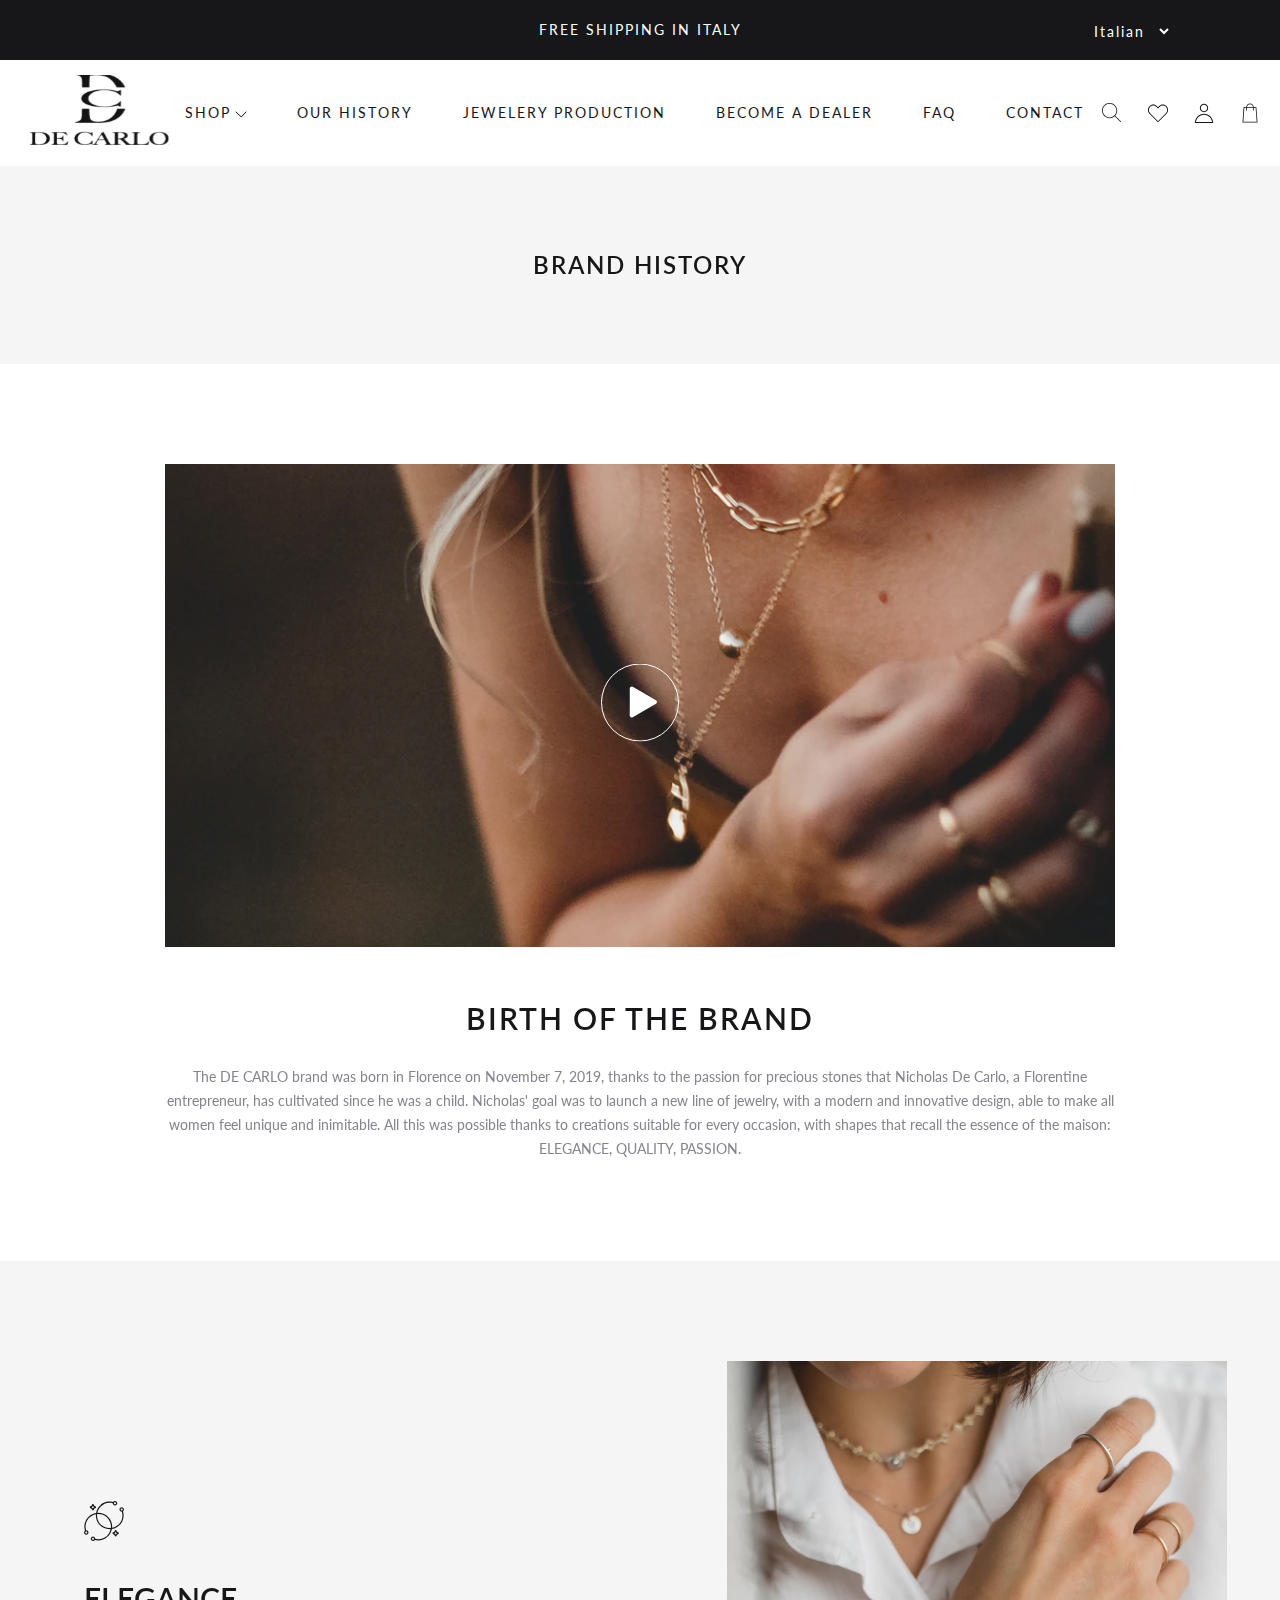
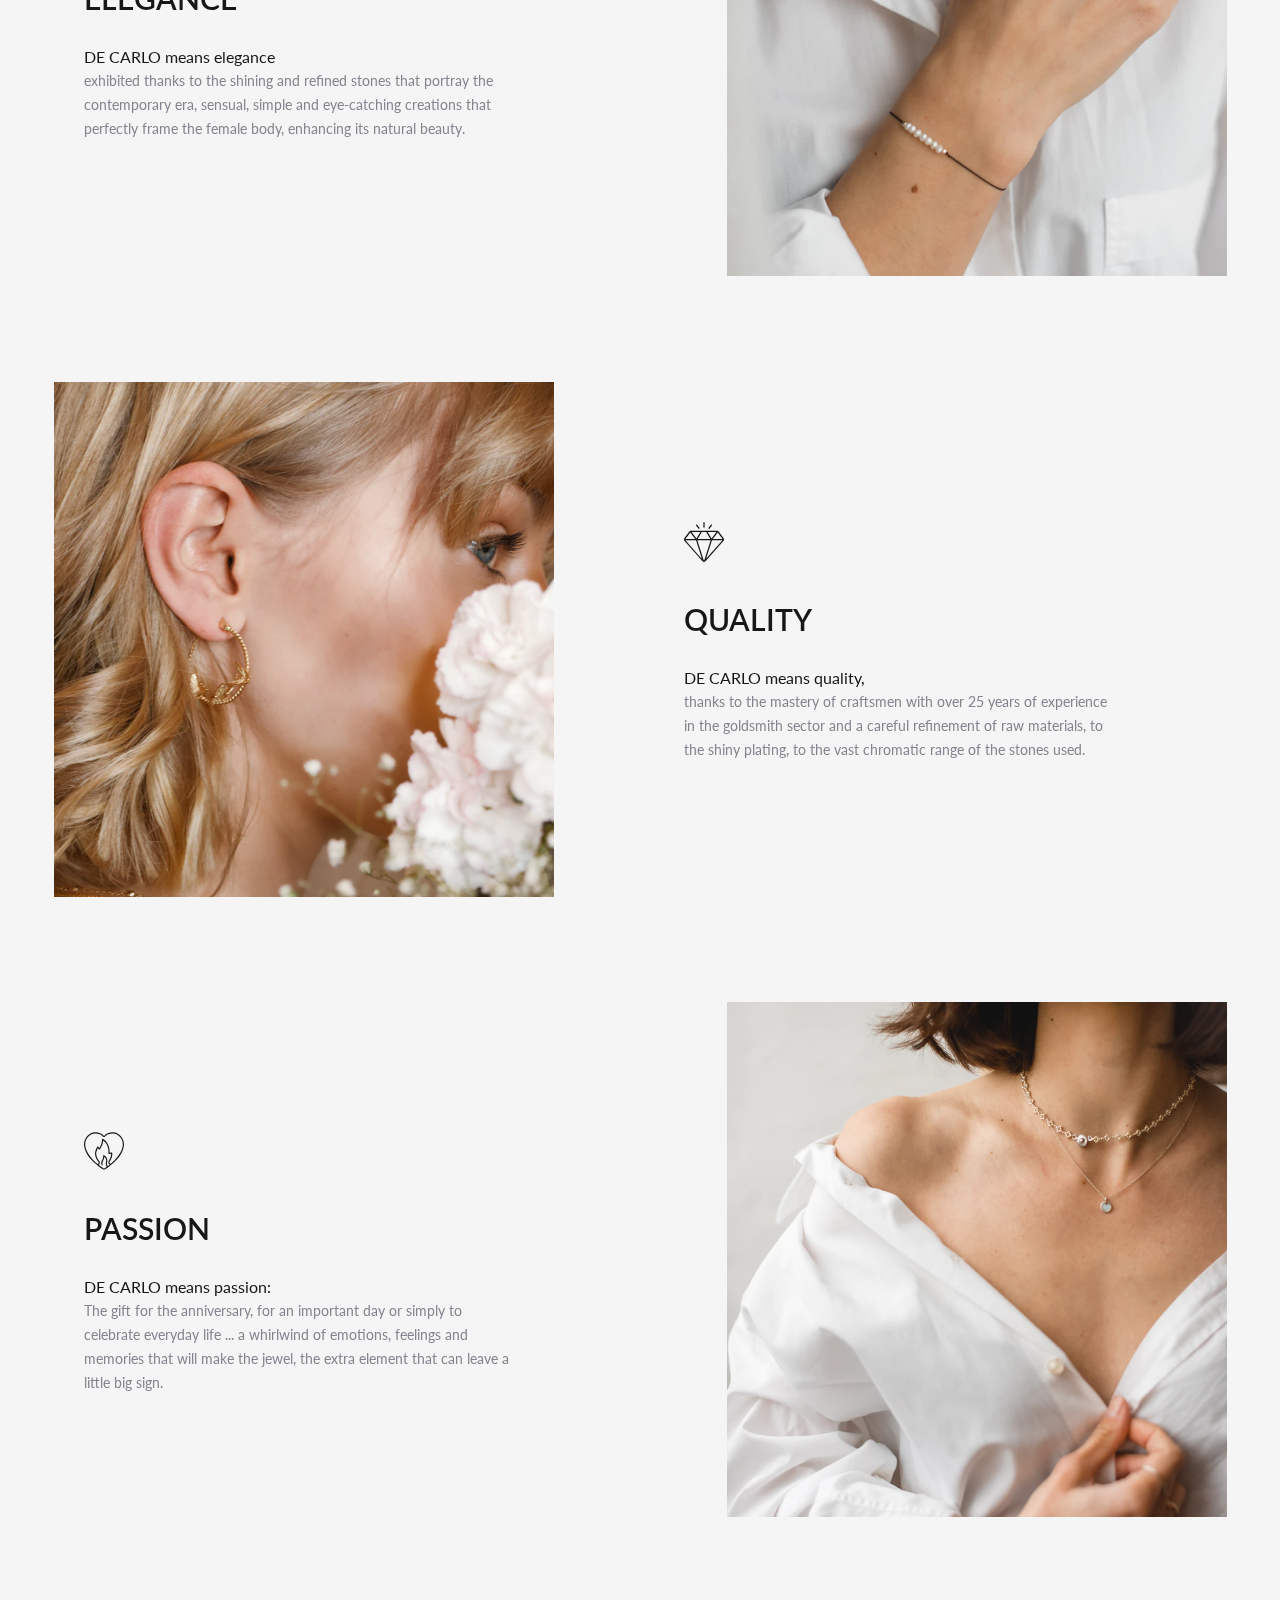
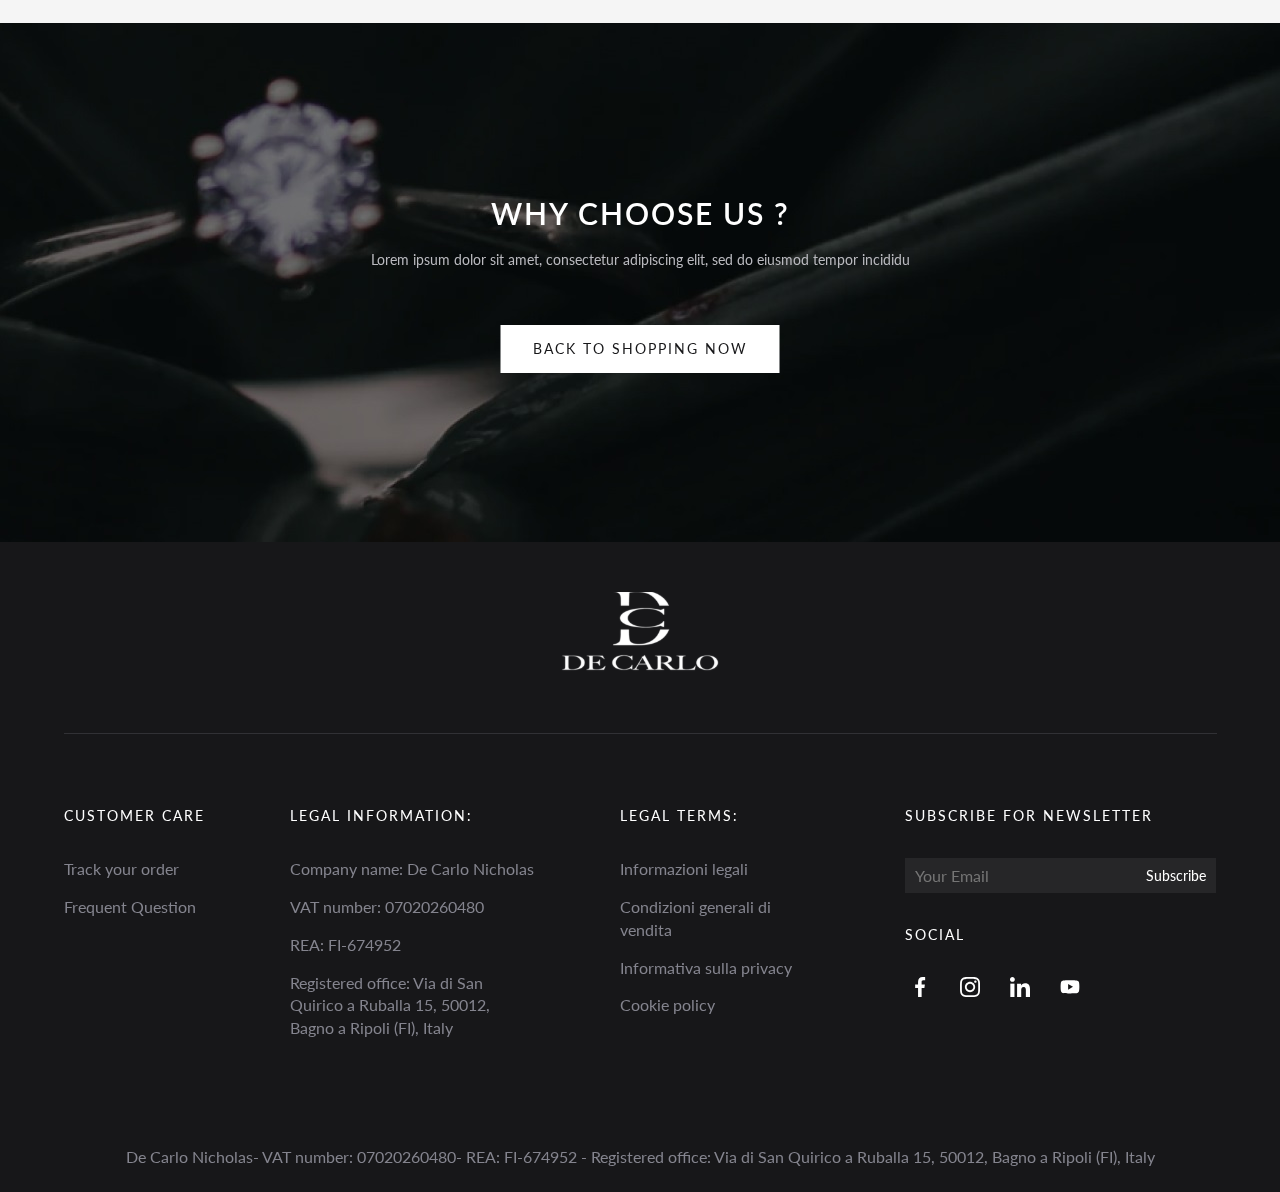
==== commit 26afcaf8: "Update" ====
--- a/about.html
+++ b/about.html
@@ -39,24 +39,24 @@
                 <div class="header__bottom">
                     <div class="header__container">
                         <div class="header__nav d-flex align-item-center justify-content-between">
-                            <a href="#" class="header__logo">
+                            <a href="index.html" class="header__logo">
                                 <img class="header--img__logo" src="images/logo_black.svg" alt="">
                             </a>
                             <ul class="header__navbar d-flex">
-                                <li class="header__item active">
+                                <li class="header__item">
                                     <a href="index.html" class="header__link spacing_2px">SHOP</a>
                                     <div class="nav--down">
                                         <img src="images/Arrow-down.svg" alt="" class="nav--down__img">
                                     </div>
                                     <ul class="header__subnav">
-                                        <li class="header__item">
-                                            <a href="" class="header__link spacing_2px">T-Shirt</a>
-                                        </li>
-                                        <li class="header__item">
-                                            <a href="" class="header__link spacing_2px">Hat</a>
-                                        </li>
-                                        <li class="header__item pb-sm-0">
-                                            <a href="" class="header__link spacing_2px">Shorts</a>
+                                        <li class="header__subnav--item">
+                                            <a href="" class="header__subnav--link spacing_2px">T-Shirt</a>
+                                        </li>
+                                        <li class="header__subnav--item">
+                                            <a href="" class="header__subnav--link spacing_2px">Hat</a>
+                                        </li>
+                                        <li class="header__subnav--item">
+                                            <a href="" class="header__subnav--link spacing_2px">Shorts</a>
                                         </li>
                                     </ul>
                                 </li>
@@ -68,6 +68,9 @@
                                 </li>
                                 <li class="header__item">
                                     <a href="dealer.html" class="header__link spacing_2px">BECOME A DEALER</a>
+                                </li>
+                                <li class="header__item">
+                                    <a href="FAQ.html" class="header__link spacing_2px">FAQ</a>
                                 </li>
                                 <li class="header__item">
                                     <a href="contact.html" class="header__link spacing_2px">CONTACT</a>
@@ -75,10 +78,10 @@
                             </ul>
                             <ul class="header__operate d-flex">
                                 <li class="header__manupication header__manupication--search">
-                                    <a href="" class="header__links">
+                                    <a class="header__links">
                                         <img src="images/search.svg" alt="" class="header__icon header__icon--search">
                                     </a>
-                                    <div class="search__box">
+                                    <div class="search__box box">
                                         <form method="GET">
                                             <input type="text" placeholder="Search for product..." class="search__text">
                                             <div class="type__select">
@@ -94,12 +97,12 @@
                                         </form>
                                     </div>
                                 </li>
-                                <li class="header__manupication header__favor--hover">
-                                    <a href="" class="header__links">
+                                <li class="header__manupication header__favor--click">
+                                    <a class="header__links">
                                         <img src="images/loves.svg" alt="" class="header__icon">
                                     </a>
-                                    <ul class="header__favor">
-                                        <li class="header__favor--list">
+                                    <ul class="header__favor box">
+                                        <li class="header__favor--list ">
                                             <img src="images/ring.jpg" alt="" class="header__favor--img">
                                             <div class="header__favor--info">
                                                 <div class="header__favor--head d-flex align-item-center justify-content-between">
@@ -154,10 +157,10 @@
                                     </ul>
                                 </li>
                                 <li class="header__manupication header__user--hover">
-                                    <a href="" class="header__links">
+                                    <a class="header__links">
                                         <img src="images/user.svg" alt="" class="header__icon">
                                     </a>
-                                    <ul class="header__user">
+                                    <ul class="header__user box">
                                         <li class="header__user--list">
                                             <a href="" class="header__user--link">My Account</a>
                                         </li>
@@ -195,11 +198,13 @@
         <!-- end banner -->
         <div class="brand">
             <div class="container">
-                <div class="brand__image">
+                <div class="brand__image discover-vid">
                     <img src="images/brand_1.jpg" alt="" class="brand__image--item">
                     <button class="btn btn__play">
                         <img class="btn__images"  src="images/play.svg" alt="">
                     </button>
+                    <video controls class="control-video" src="video/video-ad.mp4"></video>
+
                 </div>
                 <div class="brand__text">
                     <h2 class="heading brand__heading--item spacing_2px">BIRTH OF THE BRAND</h2>
@@ -292,9 +297,7 @@
                 </div>
                 <div class="footer__nav d-flex  justify-content-between">
                     <ul class="footer__list">
-                        <li class="footer__item">
-                            <a href="" class="heading footer__heading spacing_2px">CUSTOMER CARE</a>
-                        </li>
+                        <h3 class="heading footer__heading spacing_2px">CUSTOMER CARE</h3>
                         <li class="footer__item--child">
                             <a href="" class="footer__request">Track your order</a>
                         </li>
@@ -303,27 +306,24 @@
                         </li>
                     </ul>
                     <ul class="footer__list footer__list--info">
-                        <li class="footer__item">
-                            <a href="" class="heading footer__heading spacing_2px">LEGAL INFORMATION:</a>
-                        </li>
-                        <li class="footer__item--child">
-                            <p href="" class="footer__request footer__request--info ">Company name: De Carlo Nicholas</p>
-                        </li>
-                        <li class="footer__item--child">
-                            <p href="" class="footer__request footer__request--info ">VAT number: 07020260480</p>
-                        </li>
-                        <li class="footer__item--child">
-                            <p href="" class="footer__request footer__request--info ">REA: FI-674952</p>
+                        <h3 class="heading footer__heading spacing_2px">LEGAL INFORMATION:</h3>
+
+                        <li class="footer__item--child">
+                            <p class="footer__request footer__request--info ">Company name: De Carlo Nicholas</p>
+                        </li>
+                        <li class="footer__item--child">
+                            <p class="footer__request footer__request--info ">VAT number: 07020260480</p>
+                        </li>
+                        <li class="footer__item--child">
+                            <p class="footer__request footer__request--info ">REA: FI-674952</p>
                         </li>
                         <li class="footer__item--child footer__item--w200">
-                            <p href="" class="footer__request footer__request--info ">Registered office: Via di San Quirico a Ruballa 15, 50012, Bagno a Ripoli (FI), Italy</p>
+                            <p class="footer__request footer__request--info ">Registered office: Via di San Quirico a Ruballa 15, 50012, Bagno a Ripoli (FI), Italy</p>
                         </li>
 
                     </ul>
                     <ul class="footer__list">
-                        <li class="footer__item">
-                            <a href="" class="heading footer__heading spacing_2px">LEGAL TERMS:</a>
-                        </li>
+                        <h3 class="heading footer__heading spacing_2px">LEGAL TERMS:</h3>
                         <li class="footer__item--child">
                             <a href="" class="footer__request">Informazioni legali</a>
                         </li>
@@ -338,15 +338,15 @@
                         </li>
                     </ul>
                     <ul class="footer__list order-1">
+                        <h3 class="heading footer__heading spacing_2px">SUBSCRIBE FOR NEWSLETTER</h3>
                         <li class="footer__item">
-                            <a href="" class="heading footer__heading spacing_2px">SUBSCRIBE FOR NEWSLETTER</a>
                             <form action="" class="footer__form">
                                 <input type="text" placeholder="Your Email" class="footer__input">
                                 <a href="" class="footer__button">Subscribe</a>
                             </form>
                         </li>
+                        <h3 class="footer__heading heading spacing_2px">SOCIAL</h3>
                         <li class="footer__item footer__social">
-                            <a href="" class="footer__heading heading spacing_2px">SOCIAL</a>
                             <ul class="list__social d-flex align-item-center">
                                 <li class="list__social--item">
                                     <a href="" class="list__item--links">
@@ -382,7 +382,8 @@
 </body>
 
 </html>
-
+<script src="js/video.js"></script>
+<script src="js/open__box.js"></script>
 <script src="js/jquery-3.6.0.js"></script>
 <script src="js/owl.carousel.min.js"></script>
 <script src="js/base.js"></script>
--- a/css/style.css
+++ b/css/style.css
@@ -1,16 +1,16 @@
 #wrapper {
     overflow: hidden;
 }
-
-.header {}
 
 .header__container {
     max-width: 1300px;
     margin: auto;
+    padding-left: 10px;
+    padding-right: 10px;
 }
 
 .header__top {
-    background: rgb(23, 23, 25);
+    background: var(--primary-color);
     padding: 18px 0px;
     position: relative;
     z-index: 99;
@@ -27,17 +27,6 @@
 
 .header__form {
     position: relative;
-}
-
-.header__form::after {
-    content: "";
-    background: url(../images/Arrow-down-white.svg) no-repeat;
-    font-size: 1rem;
-    top: 45%;
-    right: 5px;
-    width: 20px;
-    position: absolute;
-    height: 20px;
 }
 
 .header__input {
@@ -59,121 +48,35 @@
 
 .header__option {
     color: white;
-    background: rgb(23, 23, 25);
-}
-
-.header__bottom {}
+    background: var(--primary-color);
+}
 
 .header__nav {
     position: relative;
     padding: 20px 0;
 }
 
-.header__images {}
-
-.header__navbar {}
-
-.header__navbar .header__item {
+.header__item {
     padding: 0px 25px;
+    position: relative;
 }
 
 .header__navbar .header__link {
     font-size: 14px;
     line-height: 24px;
-    color: rgb(23, 23, 25);
+    color: var(--primary-color);
     flex: 0 0 auto;
     order: 0;
 }
 
-.header__operate {}
-
-.header__operate .header__link {}
-
-.header__operate .header__icon {}
-
 .header__manupication {
     padding: 0px 13px;
     position: relative;
+    cursor: pointer;
 }
 
 .header__manupication--pd-0 {
     padding-right: 0px;
-}
-
-.header__manupication--search {}
-
-.search__box {
-    padding: 15px;
-    position: absolute;
-    z-index: 2;
-    left: -250px;
-    width: 300px;
-    top: 50px;
-    opacity: 0;
-    visibility: hidden;
-    transition: all 0.2s ease-in-out;
-    background: #dcdcdc;
-}
-
-.header__manupication--search .search__box::after {
-    content: "";
-    border-width: 20px 30px;
-    border-style: solid;
-    border-color: transparent transparent #dcdcdc transparent;
-    position: absolute;
-    right: -1px;
-    top: -30px;
-}
-
-.header__manupication--search:hover .search__box,
-.header__user--hover:hover .header__user,
-.header__favor--hover:hover .header__favor {
-    opacity: 1;
-    visibility: visible;
-}
-
-.header__user {
-    position: absolute;
-    z-index: 2;
-    top: 50px;
-    width: 150px;
-    left: -100px;
-    background: #dcdcdc;
-    opacity: 0;
-    visibility: hidden;
-    transition: all 0.2s ease-in-out;
-}
-
-.header__user::after {
-    content: "";
-    border-width: 20px 30px;
-    border-style: solid;
-    border-color: transparent transparent #dcdcdc transparent;
-    position: absolute;
-    right: -1px;
-    top: -30px;
-}
-
-.header__favor {
-    position: absolute;
-    z-index: 2;
-    top: 50px;
-    width: 450px;
-    left: -400px;
-    background: #dcdcdc;
-    opacity: 0;
-    visibility: hidden;
-    transition: all 0.2s ease-in-out;
-}
-
-.header__favor::after {
-    content: "";
-    border-width: 20px 30px;
-    border-style: solid;
-    border-color: transparent transparent #dcdcdc transparent;
-    position: absolute;
-    right: -1px;
-    top: -30px;
 }
 
 .header__favor--list {
@@ -202,19 +105,9 @@
     margin-left: 10px;
 }
 
-.header__favor--price--wrap {}
-
-.header__favor--price {}
-
-.header__favor--multiply {}
-
-.header__favor--quantity {}
-
 .header__favor--body {
     padding: 0 10px;
 }
-
-.header__favor--des {}
 
 .header__favor--delete {
     cursor: pointer;
@@ -240,7 +133,7 @@
 }
 
 .header__user--link {
-    color: black;
+    color: var(--primary-color);
     display: block;
     /* padding: 10px; */
     font-size: 14px;
@@ -249,18 +142,6 @@
 
 .type__select {
     position: relative;
-}
-
-.type__select::after {
-    content: "";
-    display: block;
-    position: absolute;
-    width: 20px;
-    height: 20px;
-    right: 10px;
-    top: 15px;
-    background: url(../images/Arrow-down.svg) no-repeat;
-    /* top: 50%; */
 }
 
 .btn.btn-search {
@@ -271,13 +152,9 @@
     cursor: pointer;
 }
 
-.banner {}
-
 .banner__images {
     position: relative;
 }
-
-.banner__images img {}
 
 .banner__text {
     position: absolute;
@@ -291,14 +168,10 @@
     color: rgb(255, 255, 255);
 }
 
-.category {}
-
 .category .container {
     padding-right: 15px;
     padding-left: 15px;
 }
-
-.category__top {}
 
 .category__heading {
     margin-top: 100px;
@@ -312,14 +185,10 @@
     position: relative;
 }
 
-.category__list {}
-
 .category__item {
     padding: 0px 10px;
 }
 
-.category__images {}
-
 .category__images img {
     width: 100%;
 }
@@ -335,8 +204,6 @@
 .story__box {
     width: 50%;
 }
-
-.story__box--left {}
 
 .story__box--right {
     background: rgb(245, 245, 245);
@@ -370,8 +237,6 @@
     display: inline-block
 }
 
-.product {}
-
 .product__heading {
     margin-bottom: 45px;
     font-size: 30px;
@@ -391,10 +256,6 @@
     background: none;
 }
 
-.product__images {}
-
-.product__images img {}
-
 .product__info {
     text-align: center;
     margin-top: 20px;
@@ -404,7 +265,7 @@
     font-size: 16px;
     line-height: 24px;
     text-align: center;
-    color: rgb(23, 23, 25);
+    color: var(--primary-color);
     font-weight: 600;
     margin-top: 20px;
 }
@@ -421,13 +282,11 @@
 
 .product__item .btn__add {
     display: inline-block;
-    border: 1px solid rgb(23, 23, 25);
-    color: rgb(23, 23, 25);
+    border: 1px solid var(--primary-color);
+    color: var(--primary-color);
     padding: 12px 23px;
     cursor: pointer;
 }
-
-.product .btn {}
 
 .product__top {
     color: var(--primary-color);
@@ -445,8 +304,6 @@
 .product__sort {
     display: flex;
 }
-
-.product__sort--alphabet {}
 
 .product__icon--down {
     width: 10px;
@@ -461,13 +318,9 @@
 
 /* collection */
 
-.colection {}
-
 .colection_thumb {
     position: relative;
 }
-
-.colection__images {}
 
 .colection__text {
     position: absolute;
@@ -487,17 +340,12 @@
 }
 
 .colection__button {
-    display: flex;
     margin-top: 20px;
 }
 
 .colection__button a.btn.btn__more {
     padding: 0px;
     margin-top: 0px;
-}
-
-.colection__next {
-    margin-left: 10px;
 }
 
 .service {
@@ -511,8 +359,6 @@
     line-height: 45px;
 }
 
-.service__list {}
-
 .service__item {
     padding: 0 10px;
 }
@@ -531,8 +377,6 @@
     margin-bottom: 30px;
 }
 
-.service__info {}
-
 .service__name {
     font-size: 16px !important;
 }
@@ -552,16 +396,21 @@
     color: rgb(23, 23, 25);
 }
 
-.service__button .service__next {
+.service__next {
     margin-left: 10px;
+    display: inline-block;
 }
 
 .footer {
-    background: rgb(23, 23, 25);
+    background: var(--primary-color);
 }
 
 .footer__nav {
     padding-top: 70px;
+}
+
+.footer__list {
+    padding: 0 10px;
 }
 
 .footer__logo {
@@ -572,16 +421,10 @@
     border-bottom: 1px solid #313135;
 }
 
-.footer__logo {}
-
 .footer__logo--item {
     width: 158px;
 }
 
-.footer__logo--item {}
-
-.footer__list {}
-
 .footer__list--info {
     max-width: 300px;
 }
@@ -599,11 +442,13 @@
     display: block;
 }
 
-.footer__item .footer__heading {
+.footer__list .footer__heading {
     font-weight: 400;
     font-size: 14px;
     line-height: 24px;
     color: rgb(255, 255, 255);
+    display: block;
+    padding-bottom: 30px;
 }
 
 .footer__request {
@@ -616,11 +461,10 @@
 
 .footer__form {
     position: relative;
-    margin-top: 30px;
 }
 
 .footer__input {
-    background: rgb(38, 38, 40);
+    background: #262628;
     border: none;
     color: rgb(255, 255, 255);
     padding: 9px 100px 8px 10px;
@@ -635,22 +479,10 @@
     font-weight: 400;
 }
 
-.footer__social {
-    margin-top: 40px;
-}
-
-.list__social {
-    margin-top: 30px;
-}
-
 .list__social--item {
     padding: 0px 15px;
 }
 
-.list__item--links {}
-
-.list__item--images {}
-
 .footer__copyright {
     margin-top: 68px;
 }
@@ -664,13 +496,9 @@
 
 /* about */
 
-.brand {}
-
 .brand .container {
     max-width: 980px;
 }
-
-.banner {}
 
 .banner__custom {
     background: #f5f5f5;
@@ -678,11 +506,13 @@
     text-align: center;
 }
 
-.banner__about--item {}
-
 .brand__image {
     position: relative;
     margin-top: 100px;
+}
+
+.brand__image--item {
+    display: block;
 }
 
 .brand__text {
@@ -715,22 +545,13 @@
     padding-top: 100px;
 }
 
-.about__item--1 {}
-
-.about__item--2 {}
-
 .about__item--3 {
     padding-bottom: 100px;
 }
 
-.about__item--1 .about__image,
-.about__item--3 .about__image {}
-
 .about__item--2 .about__image {
     margin-right: 100px;
 }
-
-.about__images--item {}
 
 .about__text {
     max-width: 500px;
@@ -755,12 +576,10 @@
 }
 
 .about__description--top {
-    color: #171719;
+    color: var(--primary-color);
     font-size: 16px !important;
     font-weight: 600;
 }
-
-.picture {}
 
 .picture__thumb {
     position: relative;
@@ -779,8 +598,6 @@
     background-size: cover;
     background-repeat: no-repeat;
 }
-
-.reason__images {}
 
 .picture__text {
     text-align: center;
@@ -993,8 +810,6 @@
 
 /* faq */
 
-.faq {}
-
 .faq .container {
     max-width: 980px;
 }
@@ -1121,10 +936,6 @@
 
 /* lists */
 
-.list {}
-
-.list .container {}
-
 .list__heading {
     text-align: center;
     font-size: 30px;
@@ -1144,8 +955,6 @@
 .list__description--underline {
     text-decoration: underline;
 }
-
-.list__contact {}
 
 .list__item {
     padding: 0 10px;
@@ -1164,10 +973,6 @@
     margin-top: 56.67px;
 }
 
-.list__icon img {}
-
-.list__info {}
-
 .list__title {
     text-align: center;
     font-size: 16px;
@@ -1208,8 +1013,6 @@
 
 
 /* page detail */
-
-.detail {}
 
 .breadcrumb {
     display: flex;
@@ -1244,8 +1047,6 @@
     height: 672px;
 }
 
-.show__image {}
-
 .product__list {
     margin-top: 20px;
     position: relative;
@@ -1269,8 +1070,6 @@
     right: 0;
 }
 
-.product__title {}
-
 .product__column {
     padding: 0 50px;
 }
@@ -1278,8 +1077,6 @@
 .product__cost {
     margin-top: 20px;
 }
-
-.product__ruler {}
 
 .product__ruler img {
     display: inline-block;
@@ -1314,8 +1111,6 @@
     padding: 0 10px;
 }
 
-.select__wrapper--size {}
-
 .select__wrapper--size::after {
     top: 50%;
 }
@@ -1347,7 +1142,7 @@
 
 .product__add .btn__add {
     display: inline-block;
-    border: 1px solid rgb(23, 23, 25);
+    border: 1px solid var(--primary-color);
     color: rgb(23, 23, 25);
     padding: 11px 79px;
     cursor: pointer;
@@ -1394,8 +1189,6 @@
     height: 290px;
 }
 
-.tab__product {}
-
 .tab__product .faq__links {
     padding: 37px 0;
     transition: all 0.2s;
@@ -1455,10 +1248,6 @@
     margin-top: 20px;
 }
 
-.form__payment {}
-
-.form__payment .form__group {}
-
 .detail__item {
     padding: 0 20px;
 }
@@ -1471,7 +1260,7 @@
 }
 
 .news__text {
-    width: 500px;
+    width: 50%;
     padding: 20px;
 }
 
@@ -1508,7 +1297,8 @@
 }
 
 .new__image {
-    width: 220px;
+    width: 50%;
+    padding: 15px;
 }
 
 #OUR_SERVICE .service__thumb {
--- a/css/base.css
+++ b/css/base.css
@@ -54,6 +54,16 @@
     margin: 0;
 }
 
+.control-video {
+    position: absolute;
+    top: 0;
+    left: 0;
+    width: 100%;
+    z-index: -12;
+    height: 100%;
+    background-color: #000;
+}
+
 input:focus,
 button:focus {
     outline: 0;
@@ -145,11 +155,6 @@
     display: none;
 }
 
-select {
-    -webkit-appearance: none;
-    appearance: none;
-}
-
 .pd-pl-0 {
     padding-left: 0;
 }
@@ -171,7 +176,7 @@
 }
 
 .nav--down {
-    display: none;
+    display: inline-block;
 }
 
 .w-50 {
@@ -293,19 +298,19 @@
     font-size: 14px;
     line-height: 24px;
     /* identical to box height, or 171% */
-    color: #171719;
+    color: var(--primary-color);
 }
 
 .btn--bg-black {
-    background: #171719;
-}
-
-.banner .btn.btn__buy {
+    background: var(--primary-color);
+}
+
+.banner .btn__buy {
     margin-top: 22px;
     padding: 12px 23px;
 }
 
-.btn.btn__category {
+.btn__category {
     position: absolute;
     bottom: 30px;
     left: 50%;
@@ -314,10 +319,26 @@
     padding: 13px 43px;
 }
 
-.btn.btn__more {
+.btn__more {
     color: #FFFFFF;
     padding: 0;
     margin-top: 0;
+}
+
+.btn__more::after {
+    content: "";
+    display: inline-block;
+    background: url(../images/next.svg) no-repeat;
+    width: 7px;
+    height: 11px;
+}
+
+.btn__more--black::after {
+    content: "";
+    display: inline-block;
+    background: url(../images/next-small-black.svg) no-repeat;
+    width: 7px;
+    height: 11px;
 }
 
 .btn--bg-white {
@@ -394,6 +415,100 @@
 
 .header__subnav {
     display: none;
+    position: absolute;
+    z-index: 2;
+    background: #dcdcdc;
+    width: 135px;
+    left: 0;
+    transition: all 0.5s linear;
+    top: 30px;
+    box-shadow: 0 1px 1px 0 rgb(0 0 0 / 5%);
+}
+
+.header__subnav::after {
+    content: "";
+    background: #fff;
+    width: 135px;
+    position: absolute;
+    height: 15px;
+    top: -10px;
+}
+
+.header__item:hover .header__subnav {
+    display: block;
+}
+
+.header__subnav--item {
+    padding: 15px 20px;
+}
+
+.header__subnav--link {
+    color: var(--primary-color);
+    text-transform: uppercase;
+}
+
+.search__box {
+    padding: 15px;
+    position: absolute;
+    z-index: 2;
+    left: -250px;
+    width: 300px;
+    top: 50px;
+    display: none;
+    transition: all 0.5s ease-in-out;
+    background: #dcdcdc;
+}
+
+.search__box::after {
+    content: "";
+    border-width: 20px 30px;
+    border-style: solid;
+    border-color: transparent transparent #dcdcdc transparent;
+    position: absolute;
+    right: -1px;
+    top: -30px;
+}
+
+.header__favor {
+    position: absolute;
+    z-index: 2;
+    top: 50px;
+    width: 450px;
+    left: -400px;
+    background: #dcdcdc;
+    display: none;
+    transition: all 0.5s ease-in-out;
+}
+
+.header__favor::after {
+    content: "";
+    border-width: 20px 30px;
+    border-style: solid;
+    border-color: transparent transparent #dcdcdc transparent;
+    position: absolute;
+    right: -1px;
+    top: -30px;
+}
+
+.header__user {
+    position: absolute;
+    z-index: 2;
+    top: 50px;
+    width: 150px;
+    left: -100px;
+    background: #dcdcdc;
+    display: none;
+    transition: all 0.5s ease-in-out;
+}
+
+.header__user::after {
+    content: "";
+    border-width: 20px 30px;
+    border-style: solid;
+    border-color: transparent transparent #dcdcdc transparent;
+    position: absolute;
+    right: -1px;
+    top: -30px;
 }
 
 .overlay.active {
@@ -416,9 +531,15 @@
     border: none;
 }
 
+.button--arrow {
+    position: relative;
+}
+
+.button--arrow:before {}
+
 .heading {
     font-weight: 600;
-    color: #171719;
+    color: var(--primary-color);
 }
 
 .description {
@@ -437,4 +558,12 @@
 
 .detail .owl-carousel {
     z-index: 0;
+}
+
+.show {
+    display: block;
+}
+
+.form__nav--none {
+    appearance: none
 }--- a/css/responsive.css
+++ b/css/responsive.css
@@ -1,717 +1,748 @@
-@media screen and (max-width: 1280px) {
-    .container {
-        max-width: 1183px;
+    @media screen and (max-width: 1280px) {
+        .container {
+            max-width: 1183px;
+        }
+        .header__bottom .header__nav {
+            padding: 15px 30px;
+            z-index: 99;
+            background: white;
+        }
+        .about__info {
+            padding: 0 30px;
+        }
+        .header__subnav {
+            display: none !important;
+            position: relative;
+            left: 0px;
+            top: 10px;
+            width: 100%;
+            transition: all 0.5s ease;
+            box-shadow: none;
+        }
+        .header__subnav::after {
+            content: none;
+        }
     }
-    .header__bottom .header__nav {
-        padding: 15px 30px;
-        z-index: 99;
-        background: white;
+    /*Ipad ngang(1024 x 768)*/
+    
+    @media screen and (max-width: 1024px) {
+        .container {
+            max-width: 970px;
+        }
+        .navbar--toggle {
+            display: block;
+            cursor: pointer;
+        }
+        .header__bottom .header__navbar {
+            display: block;
+        }
+        .header__bottom .header__nav {
+            padding: 10px 15px;
+            z-index: 99;
+            background: white;
+        }
+        .header__bottom .header__navbar {
+            top: 63px;
+            position: absolute;
+            background: white;
+            z-index: 99;
+            width: 100%;
+            opacity: 0;
+            left: 10px;
+            visibility: hidden;
+            transition: all 0.5s ease-in-out;
+        }
+        .header__bottom .header__navbar.active {
+            opacity: 1;
+            visibility: visible;
+        }
+        .header__navbar .header__item {
+            padding: 20px 50px;
+        }
+        .header__manupication--sm-13 {
+            padding: 0px 13px;
+        }
+        .btn.btn__category.btn--pd-17 {
+            padding: 13px 17px
+        }
+        .btn.btn__category.btn--pd-26 {
+            padding: 13px 26px
+        }
+        .btn.btn__category.btn--pd-20 {
+            padding: 13px 26px
+        }
+        .story__images img {
+            width: 100%;
+        }
+        .banner__product {
+            font-size: 18px;
+        }
+        button.owl-prev {
+            left: 0;
+        }
+        button.owl-next {
+            right: 0;
+        }
+        .story,
+        .product {
+            margin-top: 80px;
+        }
+        .service__description {
+            max-width: 100%;
+        }
+        .footer__request--info {
+            max-width: 100%;
+        }
+        .footer__item--w200 {
+            width: 100%;
+        }
+        .about__item {
+            display: block;
+            padding: 0 15px;
+            padding-top: 40px;
+        }
+        .about__item--1 .about__image,
+        .about__item--3 .about__image {
+            margin-left: 0;
+        }
+        .about__item--2 .about__image {
+            margin-right: 0;
+        }
+        .about__icon {
+            margin-top: 32px;
+        }
+        .about__text {
+            max-width: 100%;
+        }
+        .about__description--bottom {
+            padding-bottom: 40px;
+        }
+        .faq__button::after {
+            content: "";
+            display: block;
+            background: url(../images/line__through.svg) no-repeat;
+            font-size: 1rem;
+            top: 45%;
+            right: 9px;
+            width: 20px;
+            position: absolute;
+            height: 20px;
+            cursor: pointer;
+        }
+        .faq__button::before {
+            content: "";
+            display: block;
+            background: url(../images/line__through.svg) no-repeat;
+            transform: rotate(-90deg);
+            font-size: 1rem;
+            top: 35px;
+            right: 0px;
+            width: 20px;
+            position: absolute;
+            cursor: pointer;
+            height: 20px;
+        }
+        .footer__list {
+            max-width: 100%;
+            flex: 0 0 100%;
+            margin-top: 0px;
+        }
+        .footer__input {
+            padding: 9px 0 9px 10px;
+            width: 100%;
+        }
+        .order-1 {
+            order: -1;
+        }
+        .nav--down {
+            position: absolute;
+            top: 30px;
+            right: 5%;
+            display: block;
+            cursor: pointer;
+            transition: all 0.5s ease;
+        }
+        .nav--down.turn_up {
+            transform: rotate(180deg);
+        }
+        .header__subnav.active {
+            display: block !important;
+            background: #fff;
+        }
     }
-    .about__info {
-        padding: 0 30px;
+    
+    @media screen and (max-width: 992px) {
+        .container {
+            max-width: 970px;
+        }
+        .banner__text {
+            position: absolute;
+            bottom: 15px;
+            left: 15px;
+        }
+        .colection__images {
+            height: 100%;
+        }
+        .footer__nav {
+            padding: 40px 15px;
+        }
+        .banner__images {
+            height: 320px;
+        }
+        .story__text {
+            margin: 0;
+            padding: 60px 30px 0px 30px;
+        }
+        .service__item {
+            flex: 0 0 50%;
+            max-width: 50%;
+            padding: 0 15px;
+        }
+        .service__thumb {
+            margin-bottom: 30px;
+        }
+        .faq__item {
+            width: 20%;
+        }
+        .product__column {
+            padding: 0 10px;
+        }
+        .product__add {
+            margin-top: 30px;
+            display: block;
+        }
+        .product__amount {
+            margin-right: 10px;
+        }
+        .product__control {
+            margin-top: 15px;
+            padding: 0 10px;
+        }
+        .product__detail .product__left,
+        .product__right {
+            max-width: 100%;
+            flex: 0 0 100%;
+            padding: 0 15px;
+        }
+        .number__item {
+            width: 90%;
+        }
+        .product__control {
+            padding: 0 20px;
+        }
+        .product__add .btn__add {
+            margin-left: 0;
+            padding: 11px 249px;
+        }
+        .product__right .btn__get {
+            width: 100%;
+            text-align: center;
+        }
+        .product__ring {
+            width: 100%;
+            height: 450px;
+        }
+        .tab__product .faq__item {
+            width: auto;
+        }
+        .product__packet {
+            align-items: center;
+        }
+        .list__item {
+            max-width: 100%;
+            flex: 0 0 100%;
+        }
+        .faq__acorrdion {
+            margin: 0 15px;
+        }
+        .header__manupication {
+            position: unset;
+        }
+        .search__box::after,
+        .header__favor::after,
+        .header__user::after {
+            content: none;
+        }
+        .search__box,
+        .header__favor,
+        .header__user {
+            width: 100%;
+            left: 0;
+            top: 65px;
+        }
     }
-}
-
-
-/*Ipad ngang(1024 x 768)*/
-
-@media screen and (max-width: 1024px) {
-    .container {
-        max-width: 970px;
+    /*Ipad dọc(768 x 1024)*/
+    
+    @media screen and (max-width: 767px) {
+        .container {
+            max-width: 720px;
+        }
+        .category__item,
+        .product__item {
+            flex: 0 0 50%;
+            max-width: 50%;
+            padding: 0px 7.5px;
+        }
+        .story__item {
+            display: block;
+            margin-bottom: 0;
+        }
+        .story__box {
+            width: 100%;
+        }
+        .story__text {
+            max-width: 100%;
+        }
+        .btn.btn__story {
+            margin: 70px 0 60px 0;
+        }
+        .product__images img {
+            width: 100%;
+        }
+        .product__price {
+            margin-bottom: 20px;
+        }
+        .colection {
+            height: 210px;
+        }
+        .service__description {
+            max-width: 305px;
+            font-size: 14px;
+            line-height: 24px;
+            margin: auto;
+        }
+        .header__top .header__container {
+            display: flex;
+            justify-content: space-between;
+            align-items: center;
+            padding: 13px 15px;
+        }
+        .header__select {
+            position: static;
+        }
+        .product__filters {
+            margin-top: 20px;
+        }
+        .colection_thumb {
+            height: auto;
+        }
+        .brand__image {
+            margin-top: 40px;
+        }
+        .brand__text {
+            margin-top: 30px;
+        }
+        .brand__heading--item {
+            font-size: 20px;
+        }
+        .brand__description--item {
+            font-size: 14px;
+        }
+        .about__item--2,
+        .about__item--3 {
+            padding-top: 70px;
+        }
+        .about__item--3 {
+            padding-bottom: 40px;
+        }
+        .about__description--bottom {
+            padding-bottom: 40px;
+        }
+        .reason__heading {
+            font-size: 20px;
+            line-height: 30px;
+        }
+        .reason__text {
+            width: 345px;
+        }
+        .reason__thumb {
+            height: 322px;
+        }
+        .header__bottom .header__navbar.active {
+            opacity: 1;
+            visibility: visible;
+            top: 95px;
+        }
+        .form__group {
+            flex: 0 0 100%;
+            max-width: 100%;
+        }
+        .contact__form {
+            margin-top: 50px;
+        }
+        .form__comfirm .btn__send {
+            margin-bottom: 40px;
+        }
+        .faq__button {
+            padding: 20px 72px 20px 0px;
+        }
+        .faq__button::before {
+            top: 18px;
+        }
+        .banner__letter {
+            font-size: 18px;
+        }
+        .faq__question,
+        .faq__contact {
+            display: block;
+            padding: 60px 15px 40px 15px;
+        }
+        .wrapper__faqtab {
+            margin-top: 37px;
+        }
+        .list__heading {
+            font-size: 20px;
+            margin-bottom: 5px;
+            margin-top: 40px;
+            padding: 0 15px;
+        }
+        .list__thumb {
+            margin-top: 20px;
+        }
+        .list__open {
+            margin-top: 40px;
+            font-size: 14px;
+        }
+        .product {
+            margin-top: 40px;
+        }
+        .number__item {
+            width: 85%;
+        }
+        .tab__product .faq__item {
+            width: 33%;
+        }
+        .banner__custom {
+            padding: 57px 0;
+        }
+        .about__info {
+            padding: 0;
+            max-width: 100%;
+        }
+        .about__description--bottom {
+            padding-bottom: 0;
+        }
+        .news__text,
+        .new__image {
+            width: 100%;
+        }
+        .detail__item,
+        .detail__cards {
+            flex: 0 0 100%;
+            max-width: 100%;
+        }
+        .category__item {
+            padding: 0 7.5px;
+            margin-bottom: 15px;
+        }
     }
-    .navbar--toggle {
-        display: block;
-        cursor: pointer;
+    
+    @media screen and (max-width: 540px) {
+        .faq__button::before {
+            top: 25px;
+        }
+        .faq__item {
+            width: 100%;
+            padding: 0 15px;
+        }
+        .faq__contact {
+            padding: 0;
+        }
+        .mb-sm-40 {
+            margin-bottom: 40px;
+        }
+        .picture__text {
+            width: 100%;
+            height: 100%;
+            position: sticky;
+            transform: translate(0%, 30%);
+        }
+        .picture__heading {
+            font-size: 20px;
+        }
+        .picture--bg-care {
+            height: 239px;
+        }
+        .btn__care {
+            margin-bottom: 90px;
+        }
+        .list__item {
+            max-width: 100%;
+            flex: 0 0 100%;
+        }
+        .colection--height-140 {
+            height: 140px;
+        }
+        .colection__text {
+            width: 180px;
+            margin-left: 12px;
+        }
+        .product__top {
+            margin-top: 40px;
+        }
+        .form__select--sort {
+            width: 220px;
+        }
+        .d-sm-block {
+            display: block;
+        }
+        .d-sm-none {
+            display: none;
+        }
+        .colection__description {
+            max-width: 327px;
+            font-size: 14px;
+            line-height: 24px;
+            margin-top: 5px;
+        }
+        .detail {
+            margin-top: 40px;
+        }
+        .product__detail {
+            margin-top: 42px;
+        }
+        .breadcrumb {
+            padding: 0 5px;
+        }
+        .product__add .btn__add {
+            padding: 13px 101px;
+            margin-left: 0;
+        }
+        .product__right .btn__get {
+            display: none;
+        }
+        .product__description {
+            margin-bottom: 40px;
+        }
+        .product__ring {
+            width: 100%;
+        }
+        .product__catalog,
+        .image__detail {
+            max-width: 100%;
+            flex: 0 0 100%;
+            padding: 0 15px;
+        }
+        .image__detail {
+            padding: 0 10px;
+            margin-top: 40px;
+        }
+        .tab__product .faq__links {
+            padding: 15px 0;
+        }
+        .product__link {
+            font-size: 14px;
+        }
+        .wrapper__product--tab {
+            margin-top: 50px;
+        }
+        .show__product {
+            height: 400px;
+        }
+        .header__subnav .header__item {
+            padding: 20px;
+        }
+        .story__images {
+            height: 345px;
+        }
+        .colection--height-300 {
+            height: 300px;
+            background: url(../images/index__banner.jpg) no-repeat;
+            background-position: top right;
+        }
+        .colection__text--w100 {
+            width: 100%;
+        }
+        .mt-sm-40 {
+            margin-top: 40px;
+        }
+        .pd-pl-sm-15 {
+            padding-left: 15px;
+        }
+        .pd-pr-sm-15 {
+            padding-right: 15px;
+        }
+        .service__item--mb-40 {
+            margin-bottom: 40px;
+        }
+        .product__item {
+            margin-bottom: 15px;
+        }
+        .service__heading {
+            padding-top: 40px;
+            padding-bottom: 25px;
+        }
+        .header__form {
+            position: static;
+        }
+        .header__logo {
+            display: block;
+            width: 80px;
+            margin-left: 10px;
+        }
+        .header__bottom .header__operate {
+            margin-right: 10px;
+        }
+        .picture--bg-about {
+            background: url(../images/about_small_banner.png);
+            background-size: cover;
+            background-repeat: no-repeat;
+            height: 322px;
+        }
+        .nav--down {
+            position: absolute;
+            top: 10px;
+            right: 10%;
+            display: block;
+            cursor: pointer;
+            transition: all 0.5s ease;
+        }
+        .contact__heading {
+            padding-top: 40px;
+            padding-bottom: 20px;
+            font-size: 20px;
+            line-height: 30px;
+        }
+        .list__care {
+            font-size: 14px;
+            padding: 0px 43px;
+            margin-bottom: 50px;
+        }
+        .faq__top {
+            padding: 0;
+        }
+        .faq__links,
+        .faq__links.active {
+            padding: 10px 0;
+        }
+        .header__bottom .header__navbar.active {
+            opacity: 1;
+            visibility: visible;
+            top: 65px;
+        }
+        .product__filter {
+            margin-left: 65px;
+        }
+        .pb-sm-0 {
+            padding-bottom: 0 !important;
+        }
+        .banner__images img {
+            object-fit: cover;
+        }
     }
-    .header__bottom .header__navbar {
-        display: block;
+    /*Tablet nhỏ(480 x 640)*/
+    
+    @media screen and (max-width: 480px) {
+        .container {
+            max-width: 540px;
+        }
+        .header__bottom .header__container {
+            max-width: 540px;
+        }
+        .header__navbar .header__item {
+            padding: 15px 25px;
+            position: relative;
+        }
+        .header__navbar .header__item.active {
+            position: relative;
+        }
+        .header--img__logo {
+            max-width: 100%;
+        }
+        .banner .btn__buy {
+            letter-spacing: 2px;
+            margin-top: 15px;
+        }
+        .header__top {
+            z-index: 99;
+            padding: 0;
+        }
+        .btn.btn__category {
+            bottom: 20px;
+        }
+        .colection {
+            height: 100%;
+        }
+        .colection__text .colection__heading {
+            font-weight: 600;
+            font-size: 20px;
+            line-height: 30px;
+        }
+        .footer__list {
+            margin-top: 60px;
+        }
+        .service__thumb {
+            margin-bottom: 20px;
+        }
+        .footer__copyright {
+            margin-top: 0;
+        }
+        .product__item .btn__add {
+            padding: 8px 14px;
+        }
+        .service__item {
+            flex: 0 0 100%;
+            max-width: 100%;
+            padding: 0px 15px;
+        }
+        .category__heading,
+        .story__heading,
+        .product__heading {
+            font-size: 20px;
+            line-height: 30px;
+        }
+        .faq__button::before {
+            top: 35px;
+        }
+        .faq__top {
+            display: block;
+            margin: 20px 0 0 0;
+        }
+        .product__add .btn__add {
+            padding: 13px 83px;
+        }
+        .number__item {
+            width: 80%;
+        }
+        .tab__product .faq__item {
+            width: 100%;
+        }
     }
-    .header__bottom .header__nav {
-        padding: 10px 15px;
-        z-index: 99;
-        background: white;
+    
+    @media screen and (max-width: 376px) {
+        .product__add .btn__add {
+            padding: 13px 69px;
+        }
     }
-    .header__bottom .header__navbar {
-        top: 63px;
-        position: absolute;
-        background: white;
-        z-index: 99;
-        width: 100%;
-        opacity: 0;
-        visibility: hidden;
-        transition: all 0.5s ease-in-out;
+    /*Iphone(480 x 640)*/
+    
+    @media screen and (max-width: 320px) {
+        .header__title,
+        .header__input {
+            font-size: 10px;
+        }
+        .faq__button::before {
+            top: 50px;
+        }
+        .header__bottom .d-flex {
+            flex-wrap: nowrap;
+        }
+        .product__filters {
+            display: block;
+        }
+        .product__filter {
+            display: block;
+            margin: 20px 0 0 0;
+        }
+        .product__favorite {
+            position: absolute;
+            top: 10px;
+            right: 20px;
+        }
+        .product__item .btn__add {
+            padding: 5px 14px;
+        }
     }
-    .header__bottom .header__navbar.active {
-        opacity: 1;
-        visibility: visible;
-    }
-    .header__navbar .header__item {
-        padding: 30px 50px;
-    }
-    .header__manupication--sm-13 {
-        padding: 0px 13px;
-    }
-    .btn.btn__category.btn--pd-17 {
-        padding: 13px 17px
-    }
-    .btn.btn__category.btn--pd-26 {
-        padding: 13px 26px
-    }
-    .btn.btn__category.btn--pd-20 {
-        padding: 13px 26px
-    }
-    .story__images img {
-        width: 100%;
-    }
-    .banner__product {
-        font-size: 18px;
-    }
-    button.owl-prev {
-        left: 0;
-    }
-    button.owl-next {
-        right: 0;
-    }
-    .story,
-    .product {
-        margin-top: 80px;
-    }
-    .service__description {
-        max-width: 100%;
-    }
-    .footer__request--info {
-        max-width: 100%;
-    }
-    .footer__item--w200 {
-        width: 100%;
-    }
-    .about__item {
-        display: block;
-        padding: 0 15px;
-        padding-top: 40px;
-    }
-    .about__item--1 .about__image,
-    .about__item--3 .about__image {
-        margin-left: 0;
-    }
-    .about__item--2 .about__image {
-        margin-right: 0;
-    }
-    .about__icon {
-        margin-top: 32px;
-    }
-    .about__text {
-        max-width: 100%;
-    }
-    .about__description--bottom {
-        padding-bottom: 40px;
-    }
-    .faq__button::after {
-        content: "";
-        display: block;
-        background: url(../images/line__through.svg) no-repeat;
-        font-size: 1rem;
-        top: 45%;
-        right: 9px;
-        width: 20px;
-        position: absolute;
-        height: 20px;
-        cursor: pointer;
-    }
-    .faq__button::before {
-        content: "";
-        display: block;
-        background: url(../images/line__through.svg) no-repeat;
-        transform: rotate(-90deg);
-        font-size: 1rem;
-        top: 35px;
-        right: 0px;
-        width: 20px;
-        position: absolute;
-        cursor: pointer;
-        height: 20px;
-    }
-    .footer__list {
-        max-width: 100%;
-        flex: 0 0 100%;
-        margin-top: 0px;
-    }
-    .footer__input {
-        padding: 9px 0 9px 10px;
-        width: 100%;
-    }
-    .order-1 {
-        order: -1;
-    }
-    .nav--down {
-        position: absolute;
-        top: 30px;
-        right: 5%;
-        display: block;
-        cursor: pointer;
-        transition: all 0.5s ease;
-    }
-    .nav--down.turn_up {
-        transform: rotate(180deg);
-    }
-    .header__subnav {
-        position: relative;
-        left: 20px;
-        display: none;
-        transition: all 0.5s ease;
-    }
-    .header__subnav.active {
-        display: block;
-    }
-}
-
-@media screen and (max-width: 992px) {
-    .container {
-        max-width: 970px;
-    }
-    .banner__text {
-        position: absolute;
-        bottom: 15px;
-        left: 15px;
-    }
-    .colection__images {
-        height: 100%;
-    }
-    .footer__nav {
-        padding: 40px 15px;
-    }
-    .banner__images {
-        height: 320px;
-    }
-    .story__text {
-        margin: 0;
-        padding: 60px 30px 0px 30px;
-    }
-    .service__item {
-        flex: 0 0 50%;
-        max-width: 50%;
-        padding: 0 15px;
-    }
-    .service__thumb {
-        margin-bottom: 30px;
-    }
-    .faq__item {
-        width: 20%;
-    }
-    .product__column {
-        padding: 0 10px;
-    }
-    .product__add {
-        margin-top: 30px;
-        display: block;
-    }
-    .product__amount {
-        margin-right: 10px;
-    }
-    .product__control {
-        margin-top: 15px;
-        padding: 0 10px;
-    }
-    .product__detail .product__left,
-    .product__right {
-        max-width: 100%;
-        flex: 0 0 100%;
-        padding: 0 15px;
-    }
-    .number__item {
-        width: 90%;
-    }
-    .product__control {
-        padding: 0 20px;
-    }
-    .product__add .btn__add {
-        margin-left: 0;
-        padding: 11px 249px;
-    }
-    .product__right .btn__get {
-        width: 100%;
-        text-align: center;
-    }
-    .product__ring {
-        width: 100%;
-        height: 450px;
-    }
-    .tab__product .faq__item {
-        width: auto;
-    }
-    .product__packet {
-        align-items: center;
-    }
-    .list__item {
-        max-width: 100%;
-        flex: 0 0 100%;
-    }
-}
-
-
-/*Ipad dọc(768 x 1024)*/
-
-@media screen and (max-width: 768px) {
-    .container {
-        max-width: 720px;
-    }
-    .category__item,
-    .product__item {
-        flex: 0 0 50%;
-        max-width: 50%;
-        padding: 0px 7.5px;
-    }
-    .story__item {
-        display: block;
-        margin-bottom: 0;
-    }
-    .story__box {
-        width: 100%;
-    }
-    .story__text {
-        max-width: 100%;
-    }
-    .btn.btn__story {
-        margin: 70px 0 60px 0;
-    }
-    .product__images img {
-        width: 100%;
-    }
-    .product__price {
-        margin-bottom: 20px;
-    }
-    .colection {
-        height: 210px;
-    }
-    .service__description {
-        max-width: 305px;
-        font-size: 14px;
-        line-height: 24px;
-        margin: auto;
-    }
-    .header__top .header__container {
-        display: flex;
-        justify-content: space-between;
-        align-items: center;
-        padding: 13px 15px;
-    }
-    .header__select {
-        position: static;
-    }
-    .product__filters {
-        margin-top: 20px;
-    }
-    .colection_thumb {
-        height: auto;
-    }
-    .brand__image {
-        margin-top: 40px;
-    }
-    .brand__text {
-        margin-top: 30px;
-    }
-    .brand__heading--item {
-        font-size: 20px;
-    }
-    .brand__description--item {
-        font-size: 14px;
-    }
-    .about__item--2,
-    .about__item--3 {
-        padding-top: 70px;
-    }
-    .about__item--3 {
-        padding-bottom: 40px;
-    }
-    .about__description--bottom {
-        padding-bottom: 40px;
-    }
-    .reason__heading {
-        font-size: 20px;
-        line-height: 30px;
-    }
-    .reason__text {
-        width: 345px;
-    }
-    .reason__thumb {
-        height: 322px;
-    }
-    .header__bottom .header__navbar.active {
-        opacity: 1;
-        visibility: visible;
-        top: 95px;
-    }
-    .form__group {
-        flex: 0 0 100%;
-        max-width: 100%;
-    }
-    .contact__form {
-        margin-top: 50px;
-    }
-    .form__comfirm .btn__send {
-        margin-bottom: 40px;
-    }
-    .faq__button {
-        padding: 20px 72px 20px 0px;
-    }
-    .faq__button::before {
-        top: 18px;
-    }
-    .banner__letter {
-        font-size: 18px;
-    }
-    .faq__question,
-    .faq__contact {
-        display: block;
-        padding: 60px 15px 40px 15px;
-    }
-    .wrapper__faqtab {
-        margin-top: 37px;
-    }
-    .list__heading {
-        font-size: 20px;
-        margin-bottom: 5px;
-        margin-top: 40px;
-        padding: 0 15px;
-    }
-    .list__thumb {
-        margin-top: 20px;
-    }
-    .list__open {
-        margin-top: 40px;
-        font-size: 14px;
-    }
-    .product {
-        margin-top: 40px;
-    }
-    .number__item {
-        width: 85%;
-    }
-    .tab__product .faq__item {
-        width: 33%;
-    }
-    .banner__custom {
-        padding: 57px 0;
-    }
-    .about__info {
-        padding: 0;
-        max-width: 100%;
-    }
-    .about__description--bottom {
-        padding-bottom: 0;
-    }
-}
-
-@media screen and (max-width: 540px) {
-    .faq__button::before {
-        top: 25px;
-    }
-    .faq__item {
-        width: 100%;
-        padding: 0;
-    }
-    .faq__contact {
-        padding: 0;
-    }
-    .mb-sm-40 {
-        margin-bottom: 40px;
-    }
-    .picture__text {
-        width: 100%;
-        height: 100%;
-        position: sticky;
-        transform: translate(0%, 30%);
-    }
-    .picture__heading {
-        font-size: 20px;
-    }
-    .picture--bg-care {
-        height: 239px;
-    }
-    .btn__care {
-        margin-bottom: 90px;
-    }
-    .list__item {
-        max-width: 100%;
-        flex: 0 0 100%;
-    }
-    .colection--height-140 {
-        height: 140px;
-    }
-    .colection__text {
-        width: 180px;
-        margin-left: 12px;
-    }
-    .product__top {
-        margin-top: 40px;
-    }
-    .form__select--sort {
-        width: 220px;
-    }
-    .d-sm-block {
-        display: block;
-    }
-    .d-sm-none {
-        display: none;
-    }
-    .colection__description {
-        max-width: 327px;
-        font-size: 14px;
-        line-height: 24px;
-        margin-top: 5px;
-    }
-    .detail {
-        margin-top: 40px;
-    }
-    .product__detail {
-        margin-top: 42px;
-    }
-    .breadcrumb {
-        padding: 0 5px;
-    }
-    .product__add .btn__add {
-        padding: 13px 101px;
-        margin-left: 0;
-    }
-    .product__right .btn__get {
-        display: none;
-    }
-    .product__description {
-        margin-bottom: 40px;
-    }
-    .product__ring {
-        width: 100%;
-    }
-    .product__catalog,
-    .image__detail {
-        max-width: 100%;
-        flex: 0 0 100%;
-        padding: 0 15px;
-    }
-    .image__detail {
-        padding: 0 10px;
-        margin-top: 40px;
-    }
-    .tab__product .faq__links {
-        padding: 15px 0;
-    }
-    .product__link {
-        font-size: 14px;
-    }
-    .wrapper__product--tab {
-        margin-top: 50px;
-    }
-    .show__product {
-        height: 400px;
-    }
-    .header__subnav .header__item {
-        padding: 20px;
-    }
-    .story__images {
-        height: 345px;
-    }
-    .colection--height-300 {
-        height: 300px;
-        background: url(../images/index__banner.jpg) no-repeat;
-        background-position: top right;
-    }
-    .colection__text--w100 {
-        width: 100%;
-    }
-    .pd-pl-sm-15 {
-        padding-left: 15px;
-    }
-    .pd-pr-sm-15 {
-        padding-right: 15px;
-    }
-    .category__item {
-        padding: 0 7.5px;
-        margin-bottom: 15px;
-    }
-    .service__item--mb-40 {
-        margin-bottom: 40px;
-    }
-    .product__item {
-        margin-bottom: 15px;
-    }
-    .service__heading {
-        padding-top: 40px;
-        padding-bottom: 25px;
-    }
-    .header__form {
-        position: static;
-    }
-    .header__logo {
-        display: block;
-        width: 80px;
-        margin-left: 10px;
-    }
-    .header__bottom .header__operate {
-        margin-right: 10px;
-    }
-    .picture--bg-about {
-        background: url(../images/about_small_banner.png);
-        background-size: cover;
-        background-repeat: no-repeat;
-        height: 322px;
-    }
-    .nav--down {
-        position: absolute;
-        top: 30px;
-        right: 10%;
-        display: block;
-        cursor: pointer;
-        transition: all 0.5s ease;
-    }
-    .contact__heading {
-        padding-top: 40px;
-        padding-bottom: 20px;
-        font-size: 20px;
-        line-height: 30px;
-    }
-    .list__care {
-        font-size: 14px;
-        padding: 0px 43px;
-        margin-bottom: 50px;
-    }
-    .faq__top {
-        padding: 0;
-    }
-    .faq__links,
-    .faq__links.active {
-        padding: 10px 0;
-    }
-    .header__bottom .header__navbar.active {
-        opacity: 1;
-        visibility: visible;
-        top: 65px;
-    }
-    .product__filter {
-        margin-left: 65px;
-    }
-    .pb-sm-0 {
-        padding-bottom: 0 !important;
-    }
-}
-
-
-/*Tablet nhỏ(480 x 640)*/
-
-@media screen and (max-width: 480px) {
-    .container {
-        max-width: 540px;
-    }
-    .header__bottom .header__container {
-        max-width: 540px;
-    }
-    .header__navbar .header__item {
-        padding: 30px 15px 30px 20px;
-        position: relative;
-    }
-    .header__navbar .header__item.active {
-        position: relative;
-    }
-    .header--img__logo {
-        max-width: 100%;
-    }
-    .banner .btn__buy {
-        letter-spacing: 2px;
-        margin-top: 15px;
-    }
-    .header__top {
-        z-index: 99;
-        padding: 0;
-    }
-    .btn.btn__category {
-        bottom: 20px;
-    }
-    .colection {
-        height: 100%;
-    }
-    .colection__text .colection__heading {
-        font-weight: 600;
-        font-size: 20px;
-        line-height: 30px;
-    }
-    .footer__list {
-        margin-top: 60px;
-    }
-    .service__thumb {
-        margin-bottom: 20px;
-    }
-    .footer__copyright {
-        margin-top: 0;
-    }
-    .product__item .btn__add {
-        padding: 8px 14px;
-    }
-    .service__item {
-        flex: 0 0 100%;
-        max-width: 100%;
-        padding: 0px 15px;
-    }
-    .category__heading,
-    .story__heading,
-    .product__heading {
-        font-size: 20px;
-        line-height: 30px;
-    }
-    .faq__button::before {
-        top: 35px;
-    }
-    .faq__top {
-        display: block;
-        margin: 20px 0 0 0;
-    }
-    .product__add .btn__add {
-        padding: 13px 83px;
-    }
-    .number__item {
-        width: 80%;
-    }
-    .tab__product .faq__item {
-        width: 100%;
-    }
-}
-
-@media screen and (max-width: 376px) {
-    .product__add .btn__add {
-        padding: 13px 69px;
-    }
-}
-
-
-/*Iphone(480 x 640)*/
-
-@media screen and (max-width: 320px) {
-    .header__title,
-    .header__input {
-        font-size: 10px;
-    }
-    .faq__button::before {
-        top: 50px;
-    }
-    .header__bottom .d-flex {
-        flex-wrap: nowrap;
-    }
-    .product__filters {
-        display: block;
-    }
-    .product__filter {
-        display: block;
-        margin: 20px 0 0 0;
-    }
-    .product__favorite {
-        position: absolute;
-        top: 10px;
-        right: 20px;
-    }
-    .product__item .btn__add {
-        padding: 5px 14px;
-    }
-}
-
-
-/*Smart phone nhỏ*/
-
-@media screen and (max-width: 240px) {}+    /*Smart phone nhỏ*/
+    
+    @media screen and (max-width: 240px) {}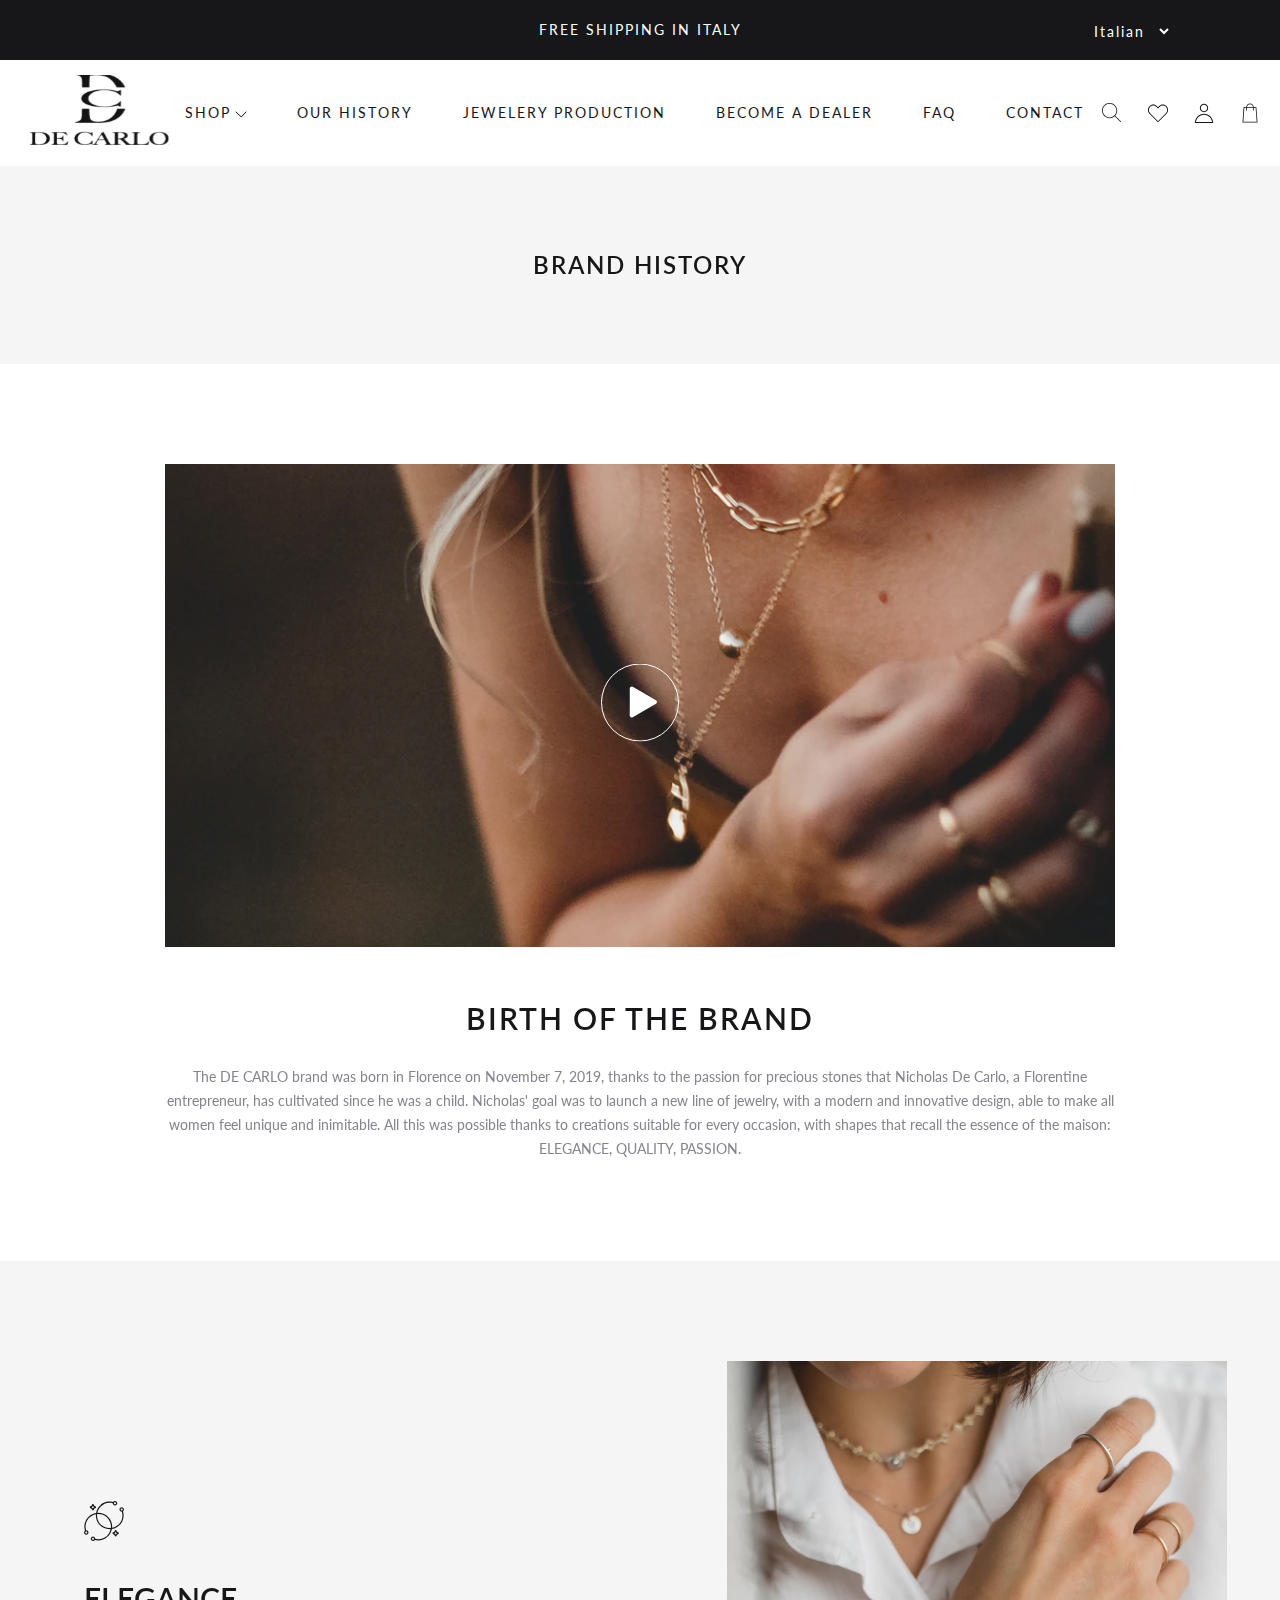
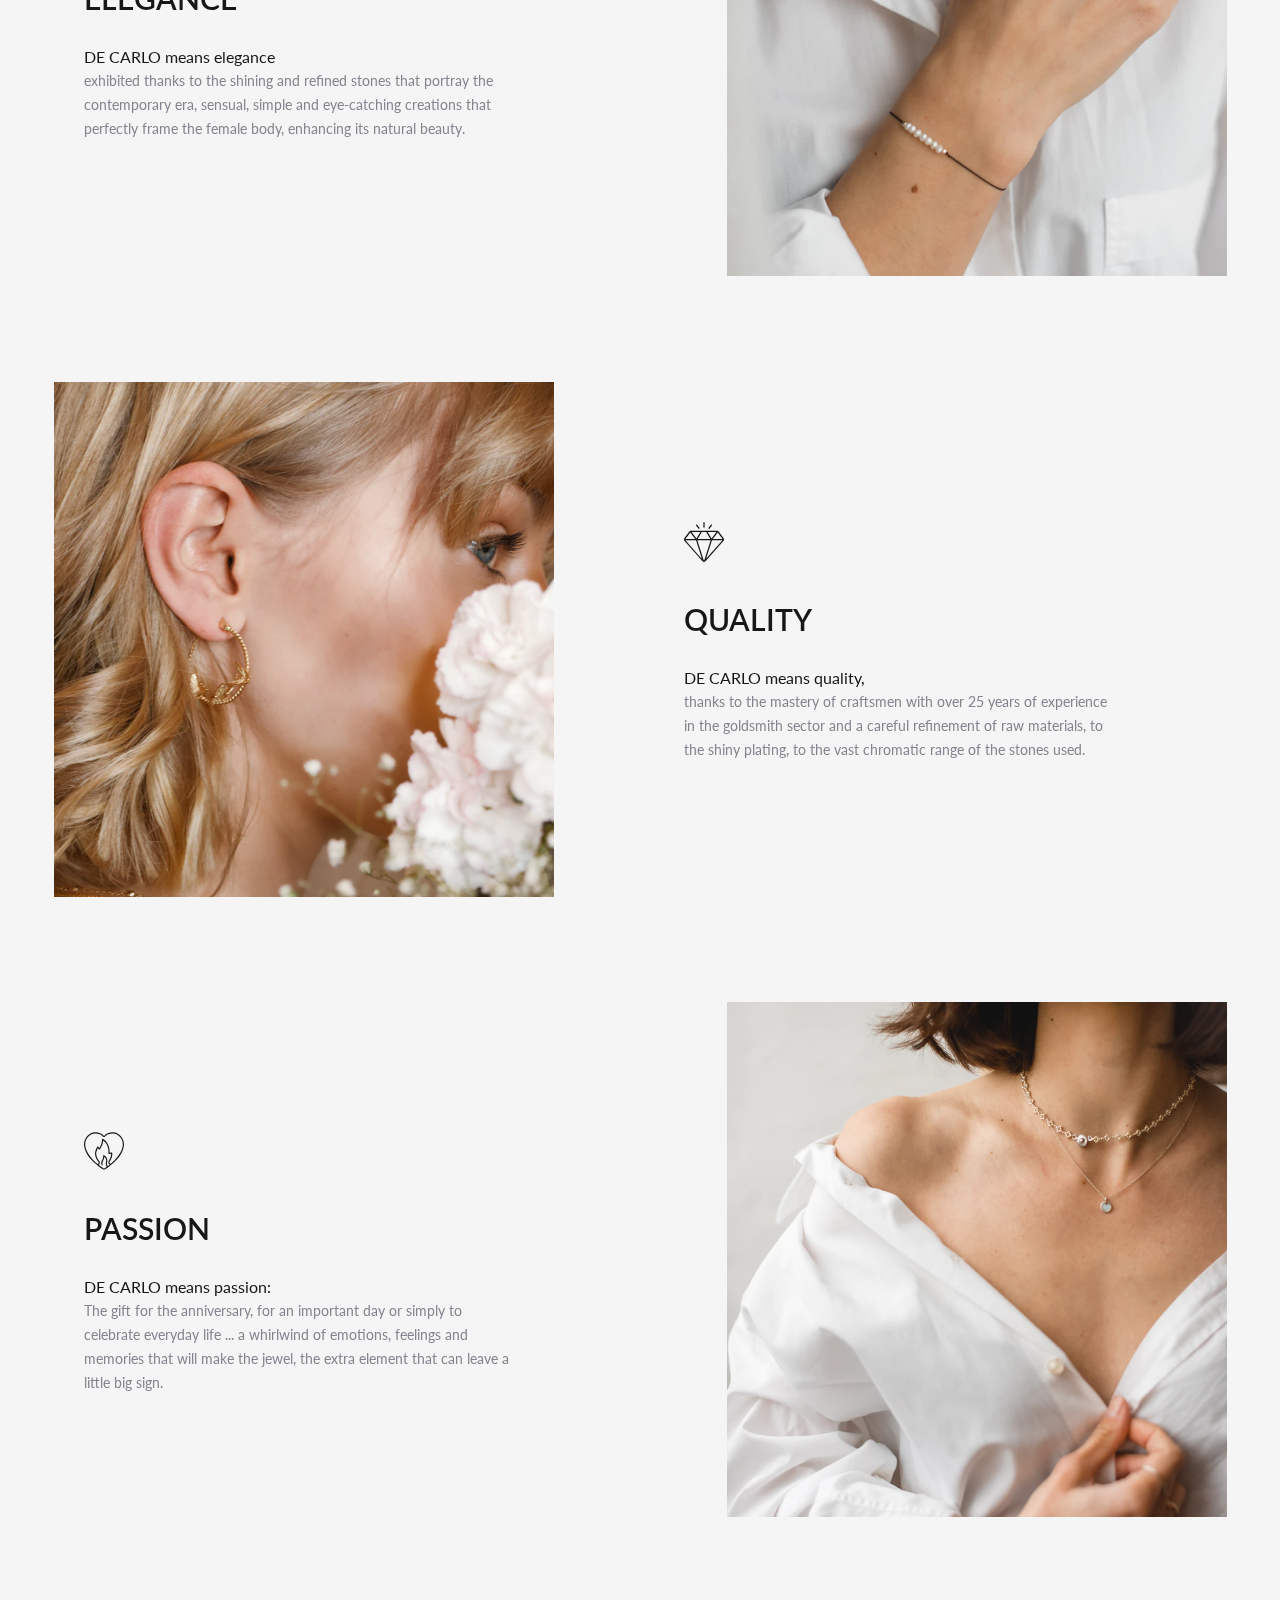
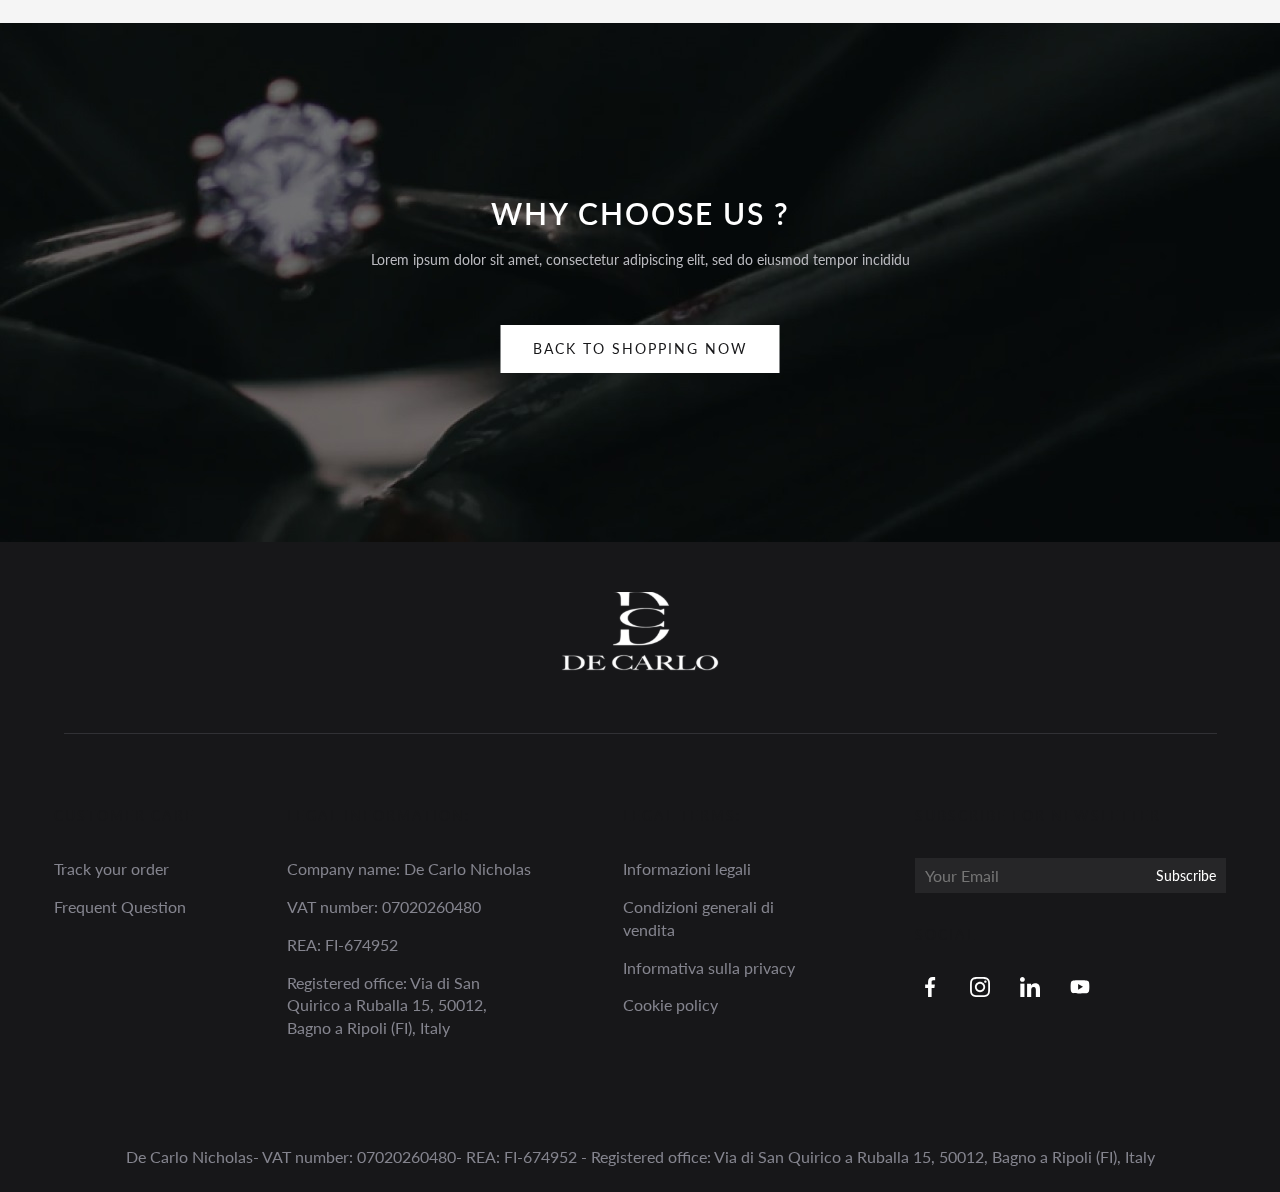
==== commit 92c7a7f8: "Check validdate" ====
--- a/about.html
+++ b/about.html
@@ -5,6 +5,8 @@
     <meta charset="UTF-8">
     <meta http-equiv="X-UA-Compatible" content="IE=edge">
     <meta name="viewport" content="width=device-width, initial-scale=1.0">
+    <link rel="icon" type="image/x-icon" href="images/logo_black.svg">
+
     <link rel="stylesheet" href="css/reset.css">
     <link rel="stylesheet" href="css/style.css">
     <link rel="stylesheet" href="css/base.css">
@@ -379,12 +381,12 @@
         </div>
         <!-- end foooter -->
     </div>
+    <script src="js/video.js"></script>
+    <script src="js/open__box.js"></script>
+    <script src="js/jquery-3.6.0.js"></script>
+    <script src="js/owl.carousel.min.js"></script>
+    <script src="js/base.js"></script>
+    <script src="js/app.js"></script>
 </body>
 
-</html>
-<script src="js/video.js"></script>
-<script src="js/open__box.js"></script>
-<script src="js/jquery-3.6.0.js"></script>
-<script src="js/owl.carousel.min.js"></script>
-<script src="js/base.js"></script>
-<script src="js/app.js"></script>+</html>--- a/css/style.css
+++ b/css/style.css
@@ -168,11 +168,6 @@
     color: rgb(255, 255, 255);
 }
 
-.category .container {
-    padding-right: 15px;
-    padding-left: 15px;
-}
-
 .category__heading {
     margin-top: 100px;
     /* font-weight: 600; */
@@ -409,7 +404,7 @@
     padding-top: 70px;
 }
 
-.footer__list {
+.footer__detail {
     padding: 0 10px;
 }
 
@@ -442,7 +437,7 @@
     display: block;
 }
 
-.footer__list .footer__heading {
+.footer__heading {
     font-weight: 400;
     font-size: 14px;
     line-height: 24px;
@@ -1196,10 +1191,6 @@
 
 .tab__product .faq__links.active {
     font-weight: 600;
-}
-
-.product__catalog {
-    padding: 0 10px;
 }
 
 .product__object {
--- a/css/base.css
+++ b/css/base.css
@@ -328,17 +328,21 @@
 .btn__more::after {
     content: "";
     display: inline-block;
-    background: url(../images/next.svg) no-repeat;
     width: 7px;
-    height: 11px;
+    height: 7px;
+    border-top: 1px solid #fff;
+    border-left: 1px solid #fff;
+    transform: rotate(135deg);
 }
 
 .btn__more--black::after {
     content: "";
     display: inline-block;
-    background: url(../images/next-small-black.svg) no-repeat;
-    width: 7px;
-    height: 11px;
+    width: 6px;
+    height: 6px;
+    border-top: 1px solid #171719;
+    border-left: 1px solid #171719;
+    transform: rotate(135deg);
 }
 
 .btn--bg-white {
--- a/css/responsive.css
+++ b/css/responsive.css
@@ -42,7 +42,7 @@
             background: white;
         }
         .header__bottom .header__navbar {
-            top: 63px;
+            top: 94px;
             position: absolute;
             background: white;
             z-index: 99;
@@ -169,6 +169,25 @@
             display: block !important;
             background: #fff;
         }
+        .footer__detail {
+            width: 100%;
+            margin-top: 60px;
+        }
+        .footer__nav {
+            padding-top: 0px;
+        }
+        .footer__heading {
+            padding-bottom: 20px;
+        }
+        .footer__social {
+            padding-top: 40px;
+        }
+        .footer__copyright--text {
+            margin-top: 37px;
+        }
+        .detail {
+            margin-top: 40px;
+        }
     }
     
     @media screen and (max-width: 992px) {
@@ -182,9 +201,6 @@
         }
         .colection__images {
             height: 100%;
-        }
-        .footer__nav {
-            padding: 40px 15px;
         }
         .banner__images {
             height: 320px;
@@ -443,7 +459,7 @@
         }
         .faq__item {
             width: 100%;
-            padding: 0 15px;
+            padding: 0 5px;
         }
         .faq__contact {
             padding: 0;
@@ -495,9 +511,6 @@
             line-height: 24px;
             margin-top: 5px;
         }
-        .detail {
-            margin-top: 40px;
-        }
         .product__detail {
             margin-top: 42px;
         }
@@ -517,7 +530,7 @@
         .product__ring {
             width: 100%;
         }
-        .product__catalog,
+        .product_checklist,
         .image__detail {
             max-width: 100%;
             flex: 0 0 100%;
@@ -667,9 +680,6 @@
             font-weight: 600;
             font-size: 20px;
             line-height: 30px;
-        }
-        .footer__list {
-            margin-top: 60px;
         }
         .service__thumb {
             margin-bottom: 20px;
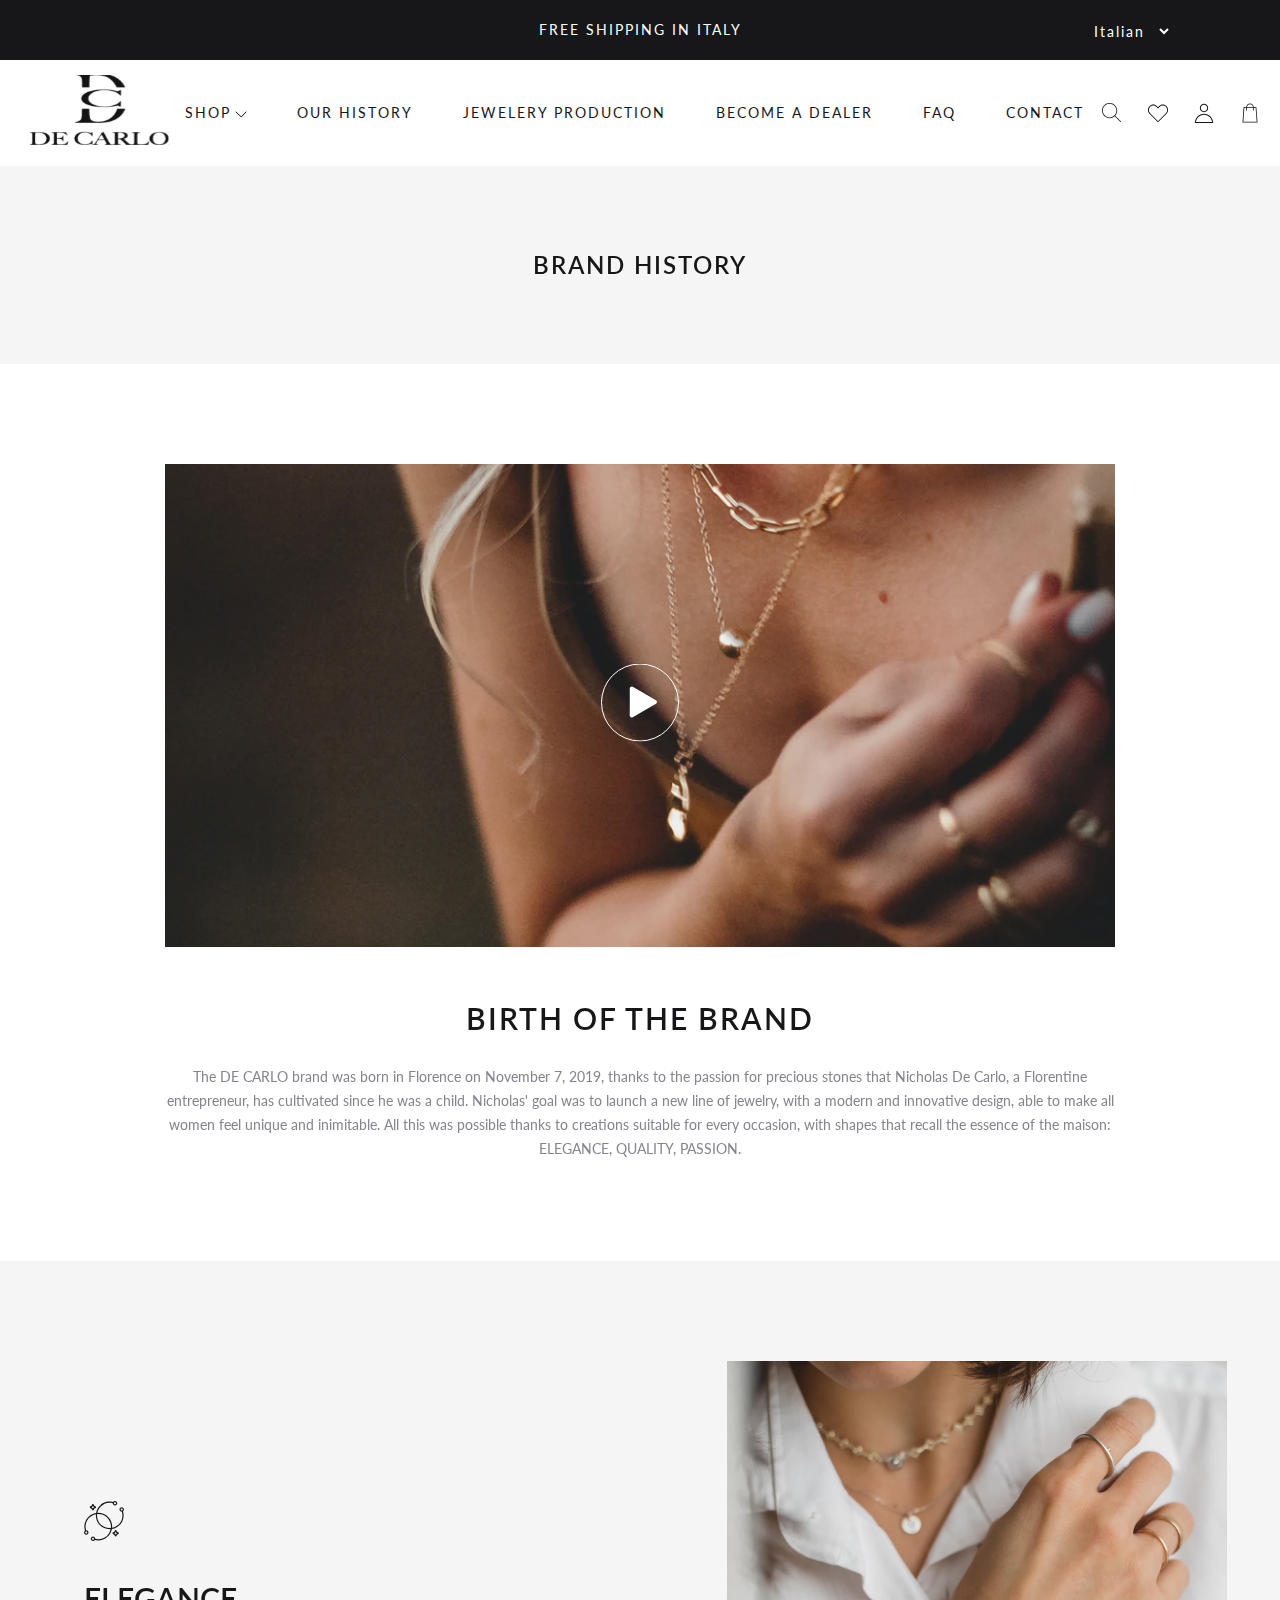
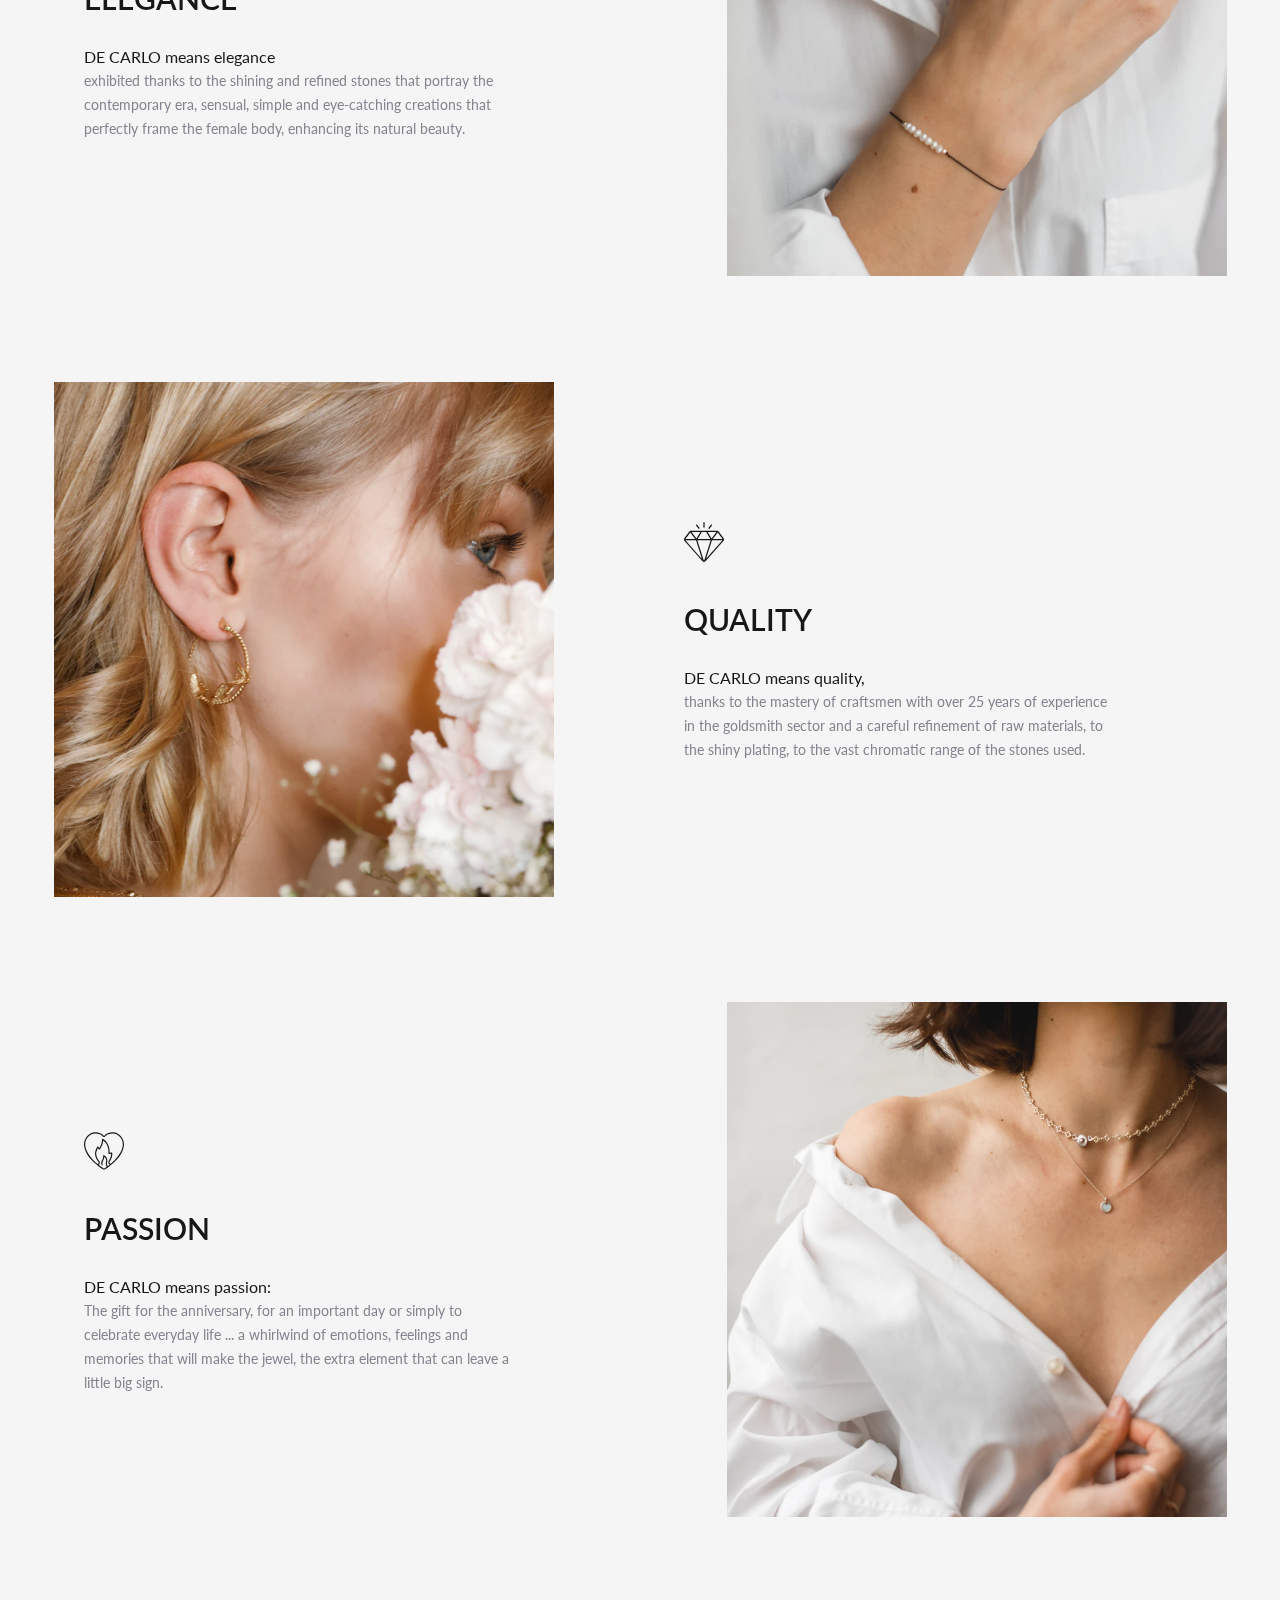
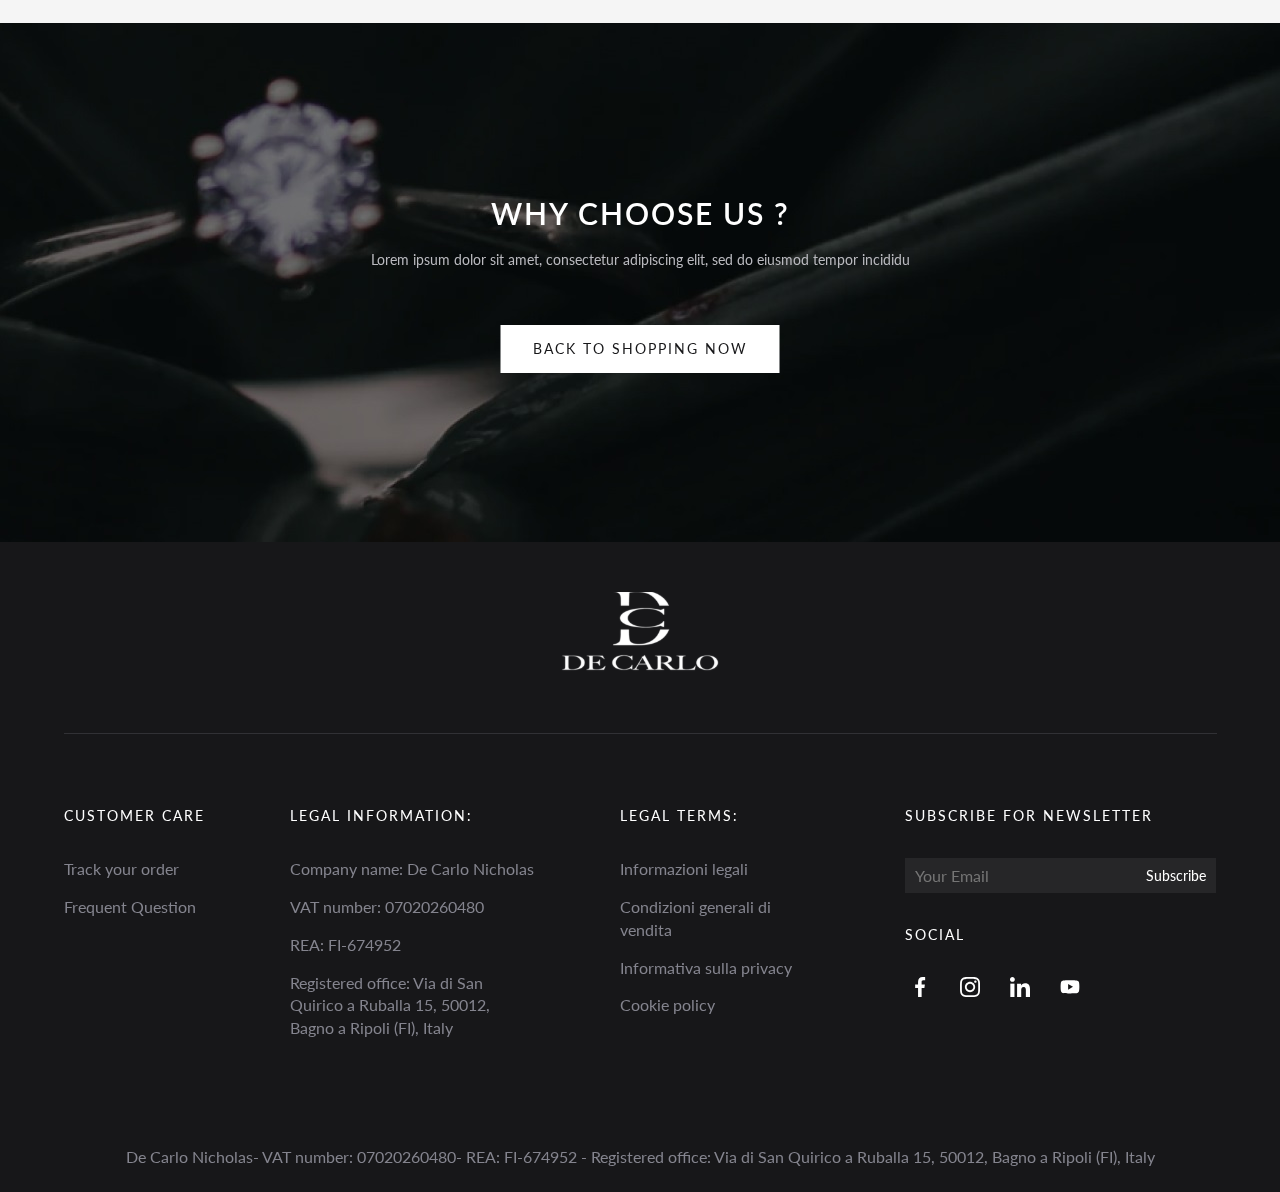
==== commit cdc77406: "Fix" ====
--- a/about.html
+++ b/about.html
@@ -24,9 +24,9 @@
                 <div class="header__top">
                     <div class="header__container">
                         <span class="header__title spacing_2px">FREE SHIPPING IN ITALY</span>
-                        <form action="" class="header__select">
+                        <form class="header__select">
                             <div class="header__form">
-                                <select name="" id="" class=" header__input">
+                                <select class=" header__input">
                                     <option class="header__option" >Italian</option>
                                     <option class="header__option" >English</option>
                                     <option class="header__option" >Laos</option>
@@ -298,57 +298,65 @@
                     <img src="images/logo_white.svg" alt="" class="footer__logo--item">
                 </div>
                 <div class="footer__nav d-flex  justify-content-between">
-                    <ul class="footer__list">
-                        <h3 class="heading footer__heading spacing_2px">CUSTOMER CARE</h3>
-                        <li class="footer__item--child">
-                            <a href="" class="footer__request">Track your order</a>
-                        </li>
-                        <li class="footer__item--child">
-                            <a href="" class="footer__request">Frequent Question</a>
-                        </li>
-                    </ul>
-                    <ul class="footer__list footer__list--info">
-                        <h3 class="heading footer__heading spacing_2px">LEGAL INFORMATION:</h3>
-
-                        <li class="footer__item--child">
-                            <p class="footer__request footer__request--info ">Company name: De Carlo Nicholas</p>
-                        </li>
-                        <li class="footer__item--child">
-                            <p class="footer__request footer__request--info ">VAT number: 07020260480</p>
-                        </li>
-                        <li class="footer__item--child">
-                            <p class="footer__request footer__request--info ">REA: FI-674952</p>
-                        </li>
-                        <li class="footer__item--child footer__item--w200">
-                            <p class="footer__request footer__request--info ">Registered office: Via di San Quirico a Ruballa 15, 50012, Bagno a Ripoli (FI), Italy</p>
-                        </li>
-
-                    </ul>
-                    <ul class="footer__list">
-                        <h3 class="heading footer__heading spacing_2px">LEGAL TERMS:</h3>
-                        <li class="footer__item--child">
-                            <a href="" class="footer__request">Informazioni legali</a>
-                        </li>
-                        <li class="footer__item--child">
-                            <a href="" class="footer__request footer__item--w200">Condizioni generali di vendita</a>
-                        </li>
-                        <li class="footer__item--child">
-                            <a href="" class="footer__request">Informativa sulla privacy</a>
-                        </li>
-                        <li class="footer__item--child">
-                            <a href="" class="footer__request">Cookie policy</a>
-                        </li>
-                    </ul>
-                    <ul class="footer__list order-1">
-                        <h3 class="heading footer__heading spacing_2px">SUBSCRIBE FOR NEWSLETTER</h3>
-                        <li class="footer__item">
-                            <form action="" class="footer__form">
-                                <input type="text" placeholder="Your Email" class="footer__input">
-                                <a href="" class="footer__button">Subscribe</a>
-                            </form>
-                        </li>
-                        <h3 class="footer__heading heading spacing_2px">SOCIAL</h3>
-                        <li class="footer__item footer__social">
+                    <div class="footer__detail">
+                        <h3 class=" footer__heading spacing_2px">CUSTOMER CARE</h3>
+                        <ul class="footer__list">
+                            <li class="footer__item--child">
+                                <a href="" class="footer__request">Track your order</a>
+                            </li>
+                            <li class="footer__item--child">
+                                <a href="" class="footer__request">Frequent Question</a>
+                            </li>
+                        </ul>
+                    </div>
+                    <div class="footer__detail">
+                        <h3 class=" footer__heading spacing_2px">LEGAL INFORMATION:</h3>
+                        <ul class="footer__list footer__list--info">
+
+                            <li class="footer__item--child">
+                                <p class="footer__request footer__request--info ">Company name: De Carlo Nicholas</p>
+                            </li>
+                            <li class="footer__item--child">
+                                <p class="footer__request footer__request--info ">VAT number: 07020260480</p>
+                            </li>
+                            <li class="footer__item--child">
+                                <p class="footer__request footer__request--info ">REA: FI-674952</p>
+                            </li>
+                            <li class="footer__item--child footer__item--w200">
+                                <p class="footer__request footer__request--info ">Registered office: Via di San Quirico a Ruballa 15, 50012, Bagno a Ripoli (FI), Italy</p>
+                            </li>
+
+                        </ul>
+                    </div>
+                    <div class="footer__detail">
+                        <h3 class=" footer__heading spacing_2px">LEGAL TERMS:</h3>
+                        <ul class="footer__list">
+                            <li class="footer__item--child">
+                                <a href="" class="footer__request">Informazioni legali</a>
+                            </li>
+                            <li class="footer__item--child">
+                                <a href="" class="footer__request footer__item--w200">Condizioni generali di vendita</a>
+                            </li>
+                            <li class="footer__item--child">
+                                <a href="" class="footer__request">Informativa sulla privacy</a>
+                            </li>
+                            <li class="footer__item--child">
+                                <a href="" class="footer__request">Cookie policy</a>
+                            </li>
+                        </ul>
+                    </div>
+                    <div class="footer__detail  order-1">
+                        <h3 class=" footer__heading spacing_2px">SUBSCRIBE FOR NEWSLETTER</h3>
+                        <ul class="footer__list">
+                            <li class="footer__item">
+                                <form class="footer__form">
+                                    <input type="text" placeholder="Your Email" class="footer__input">
+                                    <a href="" class="footer__button">Subscribe</a>
+                                </form>
+                            </li>
+                        </ul>
+                        <div class="footer__social">
+                            <h3 class="footer__heading  spacing_2px">SOCIAL</h3>
                             <ul class="list__social d-flex align-item-center">
                                 <li class="list__social--item">
                                     <a href="" class="list__item--links">
@@ -371,8 +379,10 @@
                                     </a>
                                 </li>
                             </ul>
-                        </li>
-                    </ul>
+                        </div>
+
+
+                    </div>
                 </div>
                 <div class="footer__copyright">
                     <p class="footer__copyright--text">De Carlo Nicholas- VAT number: 07020260480- REA: FI-674952 - Registered office: Via di San Quirico a Ruballa 15, 50012, Bagno a Ripoli (FI), Italy</p>
--- a/css/style.css
+++ b/css/style.css
@@ -49,6 +49,7 @@
 .header__option {
     color: white;
     background: var(--primary-color);
+    -webkit-text-fill-color: white;
 }
 
 .header__nav {
@@ -324,6 +325,15 @@
     transform: translateY(-50%);
 }
 
+.colection__images {
+    background: url(../images/coletion.jpg) no-repeat;
+    background-position: center center;
+    min-height: 522px;
+    background-size: 100%;
+}
+
+.colection__images.colection--height-300 {}
+
 .colection__heading {
     font-weight: 600;
     color: rgb(255, 255, 255) !important;
@@ -581,7 +591,7 @@
 }
 
 .picture--bg-about {
-    height: 519px;
+    min-height: 519px;
     background: url(../images/about_conlection.jpg);
     background-size: cover;
     background-repeat: no-repeat;
--- a/css/responsive.css
+++ b/css/responsive.css
@@ -33,28 +33,25 @@
             display: block;
             cursor: pointer;
         }
-        .header__bottom .header__navbar {
-            display: block;
-        }
         .header__bottom .header__nav {
             padding: 10px 15px;
             z-index: 99;
             background: white;
         }
         .header__bottom .header__navbar {
-            top: 94px;
+            top: 92px;
             position: absolute;
             background: white;
             z-index: 99;
             width: 100%;
-            opacity: 0;
             left: 10px;
-            visibility: hidden;
+            height: 0px;
             transition: all 0.5s ease-in-out;
+            overflow: hidden;
         }
         .header__bottom .header__navbar.active {
-            opacity: 1;
-            visibility: visible;
+            height: 400px;
+            transition: all 0.5s ease-in-out;
         }
         .header__navbar .header__item {
             padding: 20px 50px;
@@ -374,11 +371,6 @@
         .reason__thumb {
             height: 322px;
         }
-        .header__bottom .header__navbar.active {
-            opacity: 1;
-            visibility: visible;
-            top: 95px;
-        }
         .form__group {
             flex: 0 0 100%;
             max-width: 100%;
@@ -457,6 +449,9 @@
         .faq__button::before {
             top: 25px;
         }
+        .header__bottom .header__navbar {
+            top: 65px;
+        }
         .faq__item {
             width: 100%;
             padding: 0 5px;
@@ -558,10 +553,11 @@
         .story__images {
             height: 345px;
         }
-        .colection--height-300 {
-            height: 300px;
+        .colection__images {
             background: url(../images/index__banner.jpg) no-repeat;
-            background-position: top right;
+            background-position: center center;
+            min-height: 300px;
+            background-size: 100%;
         }
         .colection__text--w100 {
             width: 100%;
@@ -628,11 +624,6 @@
         .faq__links.active {
             padding: 10px 0;
         }
-        .header__bottom .header__navbar.active {
-            opacity: 1;
-            visibility: visible;
-            top: 65px;
-        }
         .product__filter {
             margin-left: 65px;
         }
@@ -641,6 +632,12 @@
         }
         .banner__images img {
             object-fit: cover;
+        }
+        .header__bottom .header__navbar.active {
+            height: 350px;
+        }
+        .faq .container {
+            padding: 0 7.5px;
         }
     }
     /*Tablet nhỏ(480 x 640)*/
